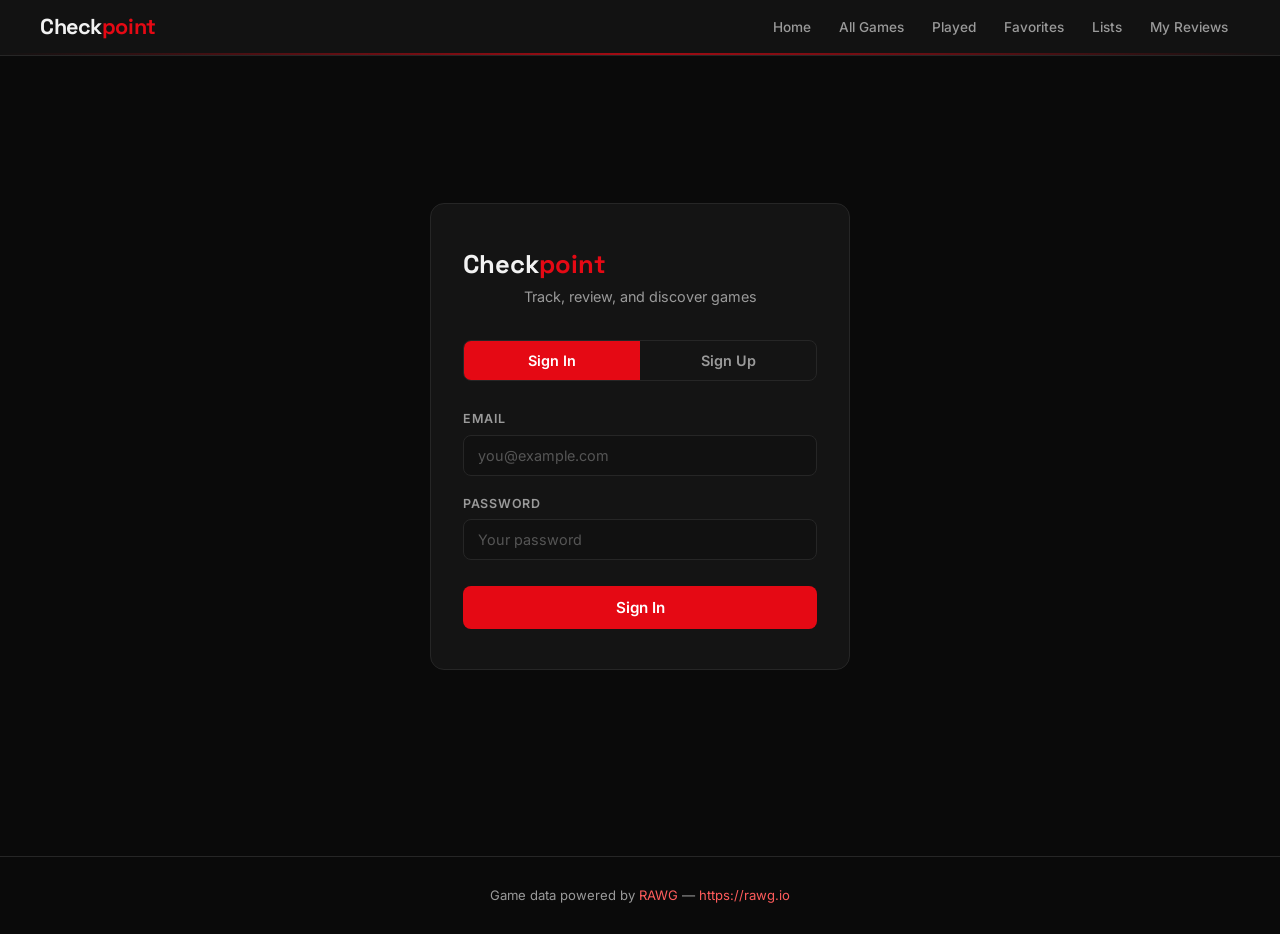
==== auth.html @ 8cfcd069 "Add auth UI and Supabase storage module for user game library" ====
<!DOCTYPE html>
<html lang="en">
<head>
  <meta charset="UTF-8">
  <meta name="viewport" content="width=device-width, initial-scale=1.0">
  <title>Sign In / Sign Up - Checkpoint</title>
  <link rel="preconnect" href="https://fonts.googleapis.com">
  <link rel="preconnect" href="https://fonts.gstatic.com" crossorigin>
  <link href="https://fonts.googleapis.com/css2?family=Inter:wght@400;500;600;700;800&family=Space+Grotesk:wght@500;700&display=swap" rel="stylesheet">
  <link rel="stylesheet" href="css/styles.css">
  <link rel="icon" type="image/svg+xml" href="favicon.svg?v=2">
  <meta name="theme-color" content="#141417">
  <style>
    .auth-page {
      min-height: calc(100vh - 140px);
      display: flex;
      align-items: center;
      justify-content: center;
      padding: 2rem 1rem;
    }

    .auth-card {
      width: 100%;
      max-width: 420px;
      background: var(--bg-card);
      border: 1px solid var(--border);
      border-radius: var(--radius);
      padding: 2.5rem 2rem;
    }

    .auth-card__logo {
      font-family: "Space Grotesk", "Inter", sans-serif;
      font-size: 1.6rem;
      font-weight: 700;
      color: var(--text);
      text-align: center;
      margin-bottom: 0.35rem;
      text-decoration: none;
    }

    .auth-card__logo span { color: var(--accent); }

    .auth-card__subtitle {
      text-align: center;
      color: var(--text-muted);
      font-size: 0.9rem;
      margin-bottom: 2rem;
    }

    .auth-tabs {
      display: flex;
      gap: 0;
      margin-bottom: 1.75rem;
      border: 1px solid var(--border);
      border-radius: var(--radius-sm);
      overflow: hidden;
    }

    .auth-tabs__tab {
      flex: 1;
      padding: 0.7rem 1rem;
      background: transparent;
      border: none;
      color: var(--text-muted);
      font-family: inherit;
      font-size: 0.9rem;
      font-weight: 600;
      cursor: pointer;
      transition: background var(--transition), color var(--transition);
    }

    .auth-tabs__tab:hover {
      background: rgba(255, 255, 255, 0.04);
      color: var(--text);
    }

    .auth-tabs__tab--active {
      background: var(--accent);
      color: #fff;
    }

    .auth-tabs__tab--active:hover {
      background: var(--accent-hover);
      color: #fff;
    }

    .auth-form { display: none; }
    .auth-form.is-active { display: block; }

    .auth-form .form-group {
      margin-bottom: 1.1rem;
    }

    .auth-form .form-group label {
      display: block;
      font-size: 0.78rem;
      font-weight: 600;
      text-transform: uppercase;
      letter-spacing: 0.06em;
      color: var(--text-muted);
      margin-bottom: 0.35rem;
    }

    .auth-form .form-group input {
      width: 100%;
      padding: 0.7rem 0.85rem;
      border: 1px solid var(--border);
      border-radius: var(--radius-sm);
      background: var(--bg-inset);
      color: var(--text);
      font-size: 0.9rem;
      font-family: inherit;
      transition: border-color var(--transition), box-shadow var(--transition);
    }

    .auth-form .form-group input:focus {
      outline: none;
      border-color: var(--accent);
      box-shadow: var(--focus-ring);
    }

    .auth-form .form-group input::placeholder { color: #555; }

    .auth-form .form-error {
      color: var(--accent-soft);
      font-size: 0.78rem;
      margin-top: 0.3rem;
      display: none;
    }

    .auth-form .form-error.visible { display: block; }

    .auth-form__submit {
      width: 100%;
      padding: 0.75rem 1.5rem;
      background: var(--accent);
      color: #fff;
      border: none;
      border-radius: var(--radius-sm);
      font-family: inherit;
      font-size: 0.95rem;
      font-weight: 600;
      cursor: pointer;
      margin-top: 0.5rem;
      transition: background var(--transition), transform var(--transition), box-shadow var(--transition);
    }

    .auth-form__submit:hover {
      background: var(--accent-hover);
      transform: translateY(-1px);
      box-shadow: 0 4px 14px rgba(229, 9, 20, 0.35);
    }

    .auth-form__submit:active { transform: translateY(0); }

    .auth-form__submit:disabled {
      opacity: 0.5;
      cursor: not-allowed;
      transform: none;
      box-shadow: none;
    }

    .auth-message {
      text-align: center;
      padding: 0.75rem 1rem;
      border-radius: var(--radius-sm);
      font-size: 0.85rem;
      margin-top: 1rem;
      display: none;
    }

    .auth-message.visible { display: block; }

    .auth-message--error {
      background: rgba(229, 9, 20, 0.1);
      border: 1px solid rgba(229, 9, 20, 0.3);
      color: var(--accent-soft);
    }

    .auth-message--success {
      background: rgba(34, 197, 94, 0.1);
      border: 1px solid rgba(34, 197, 94, 0.3);
      color: #4ade80;
    }

    .auth-message--info {
      background: rgba(59, 130, 246, 0.1);
      border: 1px solid rgba(59, 130, 246, 0.3);
      color: #60a5fa;
    }

    .auth-logged-in {
      text-align: center;
      padding: 2rem 0;
    }

    .auth-logged-in__email {
      font-size: 1.05rem;
      font-weight: 600;
      color: var(--text);
      margin-bottom: 1.5rem;
      word-break: break-all;
    }

    .auth-logged-in__btn {
      display: inline-flex;
      align-items: center;
      gap: 0.4rem;
      padding: 0.65rem 1.5rem;
      background: transparent;
      border: 1px solid var(--border);
      border-radius: var(--radius-sm);
      color: var(--text-muted);
      font-family: inherit;
      font-size: 0.88rem;
      font-weight: 500;
      cursor: pointer;
      transition: background var(--transition), color var(--transition), border-color var(--transition);
    }

    .auth-logged-in__btn:hover {
      background: rgba(229, 9, 20, 0.1);
      border-color: var(--accent-soft);
      color: var(--accent-soft);
    }
  </style>
</head>
<body>
  <header>
    <div class="container">
      <a href="index.html" class="site-logo">Check<span>point</span></a>
      <div class="search-bar" role="search" style="display:none;"></div>
      <button type="button" id="nav-toggle" class="nav-toggle" aria-label="Menu" aria-expanded="false" aria-controls="main-nav">
        <span class="nav-toggle__bar"></span>
        <span class="nav-toggle__bar"></span>
        <span class="nav-toggle__bar"></span>
      </button>
      <nav id="main-nav" class="main-nav" aria-label="Main navigation">
        <a href="index.html" class="main-nav__link">Home</a>
        <a href="games.html" class="main-nav__link">All Games</a>
        <a href="played.html" class="main-nav__link">Played</a>
        <a href="favorites.html" class="main-nav__link">Favorites</a>
        <a href="lists.html" class="main-nav__link">Lists</a>
        <a href="my-reviews.html" class="main-nav__link">My Reviews</a>
      </nav>
    </div>
  </header>

  <main class="auth-page">
    <div class="auth-card">
      <a href="index.html" class="auth-card__logo">Check<span>point</span></a>
      <p class="auth-card__subtitle">Track, review, and discover games</p>

      <!-- Tabs -->
      <div class="auth-tabs">
        <button class="auth-tabs__tab auth-tabs__tab--active" data-tab="login" type="button">Sign In</button>
        <button class="auth-tabs__tab" data-tab="signup" type="button">Sign Up</button>
      </div>

      <!-- Sign In Form -->
      <form id="login-form" class="auth-form is-active" novalidate>
        <div class="form-group">
          <label for="login-email">Email</label>
          <input type="email" id="login-email" placeholder="you@example.com" autocomplete="email" required>
          <div class="form-error" id="login-email-error"></div>
        </div>
        <div class="form-group">
          <label for="login-password">Password</label>
          <input type="password" id="login-password" placeholder="Your password" autocomplete="current-password" required>
          <div class="form-error" id="login-password-error"></div>
        </div>
        <button type="submit" class="auth-form__submit" id="login-submit">Sign In</button>
        <div class="auth-message" id="login-message"></div>
      </form>

      <!-- Sign Up Form -->
      <form id="signup-form" class="auth-form" novalidate>
        <div class="form-group">
          <label for="signup-email">Email</label>
          <input type="email" id="signup-email" placeholder="you@example.com" autocomplete="email" required>
          <div class="form-error" id="signup-email-error"></div>
        </div>
        <div class="form-group">
          <label for="signup-password">Password</label>
          <input type="password" id="signup-password" placeholder="Min 6 characters" autocomplete="new-password" required>
          <div class="form-error" id="signup-password-error"></div>
        </div>
        <div class="form-group">
          <label for="signup-confirm">Confirm Password</label>
          <input type="password" id="signup-confirm" placeholder="Repeat your password" autocomplete="new-password" required>
          <div class="form-error" id="signup-confirm-error"></div>
        </div>
        <button type="submit" class="auth-form__submit" id="signup-submit">Create Account</button>
        <div class="auth-message" id="signup-message"></div>
      </form>

      <!-- Logged-in state -->
      <div id="logged-in-view" class="auth-logged-in" style="display:none;">
        <p style="color:var(--text-muted);margin-bottom:0.5rem;">You are signed in as</p>
        <p class="auth-logged-in__email" id="logged-in-email"></p>
        <button type="button" class="auth-logged-in__btn" id="sign-out-btn">Sign Out</button>
      </div>
    </div>
  </main>

  <footer>
    <div class="container">
      <p>Game data powered by <a href="https://rawg.io" target="_blank" rel="noopener noreferrer">RAWG</a> &mdash; <a href="https://rawg.io" target="_blank" rel="noopener noreferrer">https://rawg.io</a></p>
    </div>
  </footer>

  <script type="module">
    import { createClient } from "https://esm.sh/@supabase/supabase-js@2";

    const SUPABASE_URL = "https://dcdcuzfvnafvqazbjcor.supabase.co";
    const SUPABASE_ANON_KEY = "sb_publishable_Dc7d2wJF_UK_n6qtz_uUvw_FnYb5s_W";

    const supabase = createClient(SUPABASE_URL, SUPABASE_ANON_KEY);

    // --- DOM refs ---
    const tabs          = document.querySelectorAll(".auth-tabs__tab");
    const loginForm     = document.getElementById("login-form");
    const signupForm    = document.getElementById("signup-form");
    const loggedInView  = document.getElementById("logged-in-view");
    const loggedInEmail = document.getElementById("logged-in-email");
    const signOutBtn    = document.getElementById("sign-out-btn");

    // --- Tab switching ---
    tabs.forEach(tab => {
      tab.addEventListener("click", () => {
        tabs.forEach(t => t.classList.remove("auth-tabs__tab--active"));
        tab.classList.add("auth-tabs__tab--active");

        const target = tab.dataset.tab;
        loginForm.classList.toggle("is-active", target === "login");
        signupForm.classList.toggle("is-active", target === "signup");

        clearMessages();
      });
    });

    // --- Validation helpers ---
    function isValidEmail(email) {
      return /^[^\s@]+@[^\s@]+\.[^\s@]+$/.test(email);
    }

    function showError(inputId, errorId, message) {
      const errorEl = document.getElementById(errorId);
      errorEl.textContent = message;
      errorEl.classList.add("visible");
    }

    function clearError(errorId) {
      const errorEl = document.getElementById(errorId);
      errorEl.classList.remove("visible");
      errorEl.textContent = "";
    }

    function showMessage(elementId, message, type) {
      const el = document.getElementById(elementId);
      el.textContent = message;
      el.className = "auth-message visible auth-message--" + type;
    }

    function clearMessages() {
      document.querySelectorAll(".auth-message").forEach(m => {
        m.classList.remove("visible");
        m.textContent = "";
      });
      document.querySelectorAll(".form-error").forEach(e => {
        e.classList.remove("visible");
        e.textContent = "";
      });
    }

    function setLoading(btnId, loading) {
      const btn = document.getElementById(btnId);
      btn.disabled = loading;
      btn.textContent = loading ? "Please wait..." : btn.dataset.originalText || btn.textContent;
    }

    // Save original button text
    document.getElementById("login-submit").dataset.originalText = "Sign In";
    document.getElementById("signup-submit").dataset.originalText = "Create Account";

    // --- Login ---
    loginForm.addEventListener("submit", async (e) => {
      e.preventDefault();
      clearMessages();

      const email = document.getElementById("login-email").value.trim();
      const password = document.getElementById("login-password").value;

      let hasError = false;

      if (!email || !isValidEmail(email)) {
        showError("login-email", "login-email-error", "Please enter a valid email address.");
        hasError = true;
      } else {
        clearError("login-email-error");
      }

      if (!password) {
        showError("login-password", "login-password-error", "Password is required.");
        hasError = true;
      } else {
        clearError("login-password-error");
      }

      if (hasError) return;

      setLoading("login-submit", true);

      const { data, error } = await supabase.auth.signInWithPassword({ email, password });

      setLoading("login-submit", false);

      if (error) {
        showMessage("login-message", error.message, "error");
        return;
      }

      showMessage("login-message", "Signed in successfully!", "success");
    });

    // --- Signup ---
    signupForm.addEventListener("submit", async (e) => {
      e.preventDefault();
      clearMessages();

      const email    = document.getElementById("signup-email").value.trim();
      const password = document.getElementById("signup-password").value;
      const confirm  = document.getElementById("signup-confirm").value;

      let hasError = false;

      if (!email || !isValidEmail(email)) {
        showError("signup-email", "signup-email-error", "Please enter a valid email address.");
        hasError = true;
      } else {
        clearError("signup-email-error");
      }

      if (!password || password.length < 6) {
        showError("signup-password", "signup-password-error", "Password must be at least 6 characters.");
        hasError = true;
      } else {
        clearError("signup-password-error");
      }

      if (password !== confirm) {
        showError("signup-confirm", "signup-confirm-error", "Passwords do not match.");
        hasError = true;
      } else {
        clearError("signup-confirm-error");
      }

      if (hasError) return;

      setLoading("signup-submit", true);

      const { data, error } = await supabase.auth.signUp({ email, password });

      setLoading("signup-submit", false);

      if (error) {
        showMessage("signup-message", error.message, "error");
        return;
      }

      if (data.user && data.user.identities && data.user.identities.length === 0) {
        showMessage("signup-message", "An account with this email already exists.", "error");
        return;
      }

      showMessage("signup-message", "Account created! Check your email to confirm.", "success");
    });

    // --- Sign out ---
    signOutBtn.addEventListener("click", async () => {
      await supabase.auth.signOut();
    });

    // --- Auth state listener ---
    supabase.auth.onAuthStateChange((event, session) => {
      console.log("Auth event:", event);

      if (session) {
        console.log("User:", session.user.email);
        loginForm.style.display = "none";
        signupForm.style.display = "none";
        document.querySelector(".auth-tabs").style.display = "none";
        loggedInView.style.display = "block";
        loggedInEmail.textContent = session.user.email;
      } else {
        console.log("No active session");
        loginForm.style.display = "";
        signupForm.style.display = "";
        document.querySelector(".auth-tabs").style.display = "";
        loggedInView.style.display = "none";

        // Restore correct active tab
        const activeTab = document.querySelector(".auth-tabs__tab--active");
        if (activeTab) {
          const target = activeTab.dataset.tab;
          loginForm.classList.toggle("is-active", target === "login");
          signupForm.classList.toggle("is-active", target === "signup");
        }
      }
    });

    // --- Check initial session ---
    const { data: { session } } = await supabase.auth.getSession();
    if (session) {
      loginForm.style.display = "none";
      signupForm.style.display = "none";
      document.querySelector(".auth-tabs").style.display = "none";
      loggedInView.style.display = "block";
      loggedInEmail.textContent = session.user.email;
    }

    // --- Mobile nav toggle ---
    const navToggle = document.getElementById("nav-toggle");
    const mainNav   = document.getElementById("main-nav");
    navToggle.addEventListener("click", () => {
      const expanded = navToggle.getAttribute("aria-expanded") === "true";
      navToggle.setAttribute("aria-expanded", String(!expanded));
      mainNav.classList.toggle("is-open");
    });
  </script>
</body>
</html>
---- css/styles.css ----
/* ===== Reset & Base ===== */
*, *::before, *::after { box-sizing: border-box; margin: 0; padding: 0; }

:root {
  --bg:            #0a0a0a;
  --bg-card:       #141414;
  --bg-surface:    #1b1b1b;
  --bg-inset:      #111111;
  --text:          #f2f2f2;
  --text-muted:    #9a9a9a;
  --accent:        #e50914;
  --accent-hover:  #ff2a36;
  --accent-soft:   #ff5c5c;
  --star-fill:     #ffb703;
  --star-empty:    #2a2a2a;
  --border:        #262626;
  --radius:        14px;
  --radius-sm:     8px;
  --max-width:     1280px;
  --focus-ring:    0 0 0 3px rgba(229, 9, 20, 0.55);
  --transition:    0.18s ease;
}

html { font-size: 16px; scroll-behavior: smooth; overflow-x: hidden; }

body {
  font-family: "Inter", -apple-system, BlinkMacSystemFont, "Segoe UI", Roboto, Helvetica, Arial, sans-serif;
  background: var(--bg);
  color: var(--text);
  line-height: 1.6;
  min-height: 100vh;
  -webkit-font-smoothing: antialiased;
  -moz-osx-font-smoothing: grayscale;
  overflow-x: hidden;
}

a { color: var(--accent-soft); text-decoration: none; transition: color var(--transition); }
a:hover { color: var(--accent-hover); }

img { max-width: 100%; display: block; }

/* ===== Focus ===== */
:focus-visible {
  outline: none;
  box-shadow: var(--focus-ring);
  border-radius: 4px;
}

/* ===== Layout ===== */
.container {
  max-width: var(--max-width);
  margin: 0 auto;
  padding: 0 clamp(16px, 4vw, 40px);
}

/* ===== Header ===== */
header {
  background: rgba(21, 21, 21, 0.82);
  backdrop-filter: blur(16px) saturate(1.4);
  -webkit-backdrop-filter: blur(16px) saturate(1.4);
  border-bottom: 1px solid var(--border);
  padding: 0.65rem 0;
  position: sticky;
  top: 0;
  z-index: 100;
}

header::after {
  content: "";
  position: absolute;
  bottom: 0;
  left: 0;
  right: 0;
  height: 2px;
  background: linear-gradient(90deg, transparent, var(--accent), transparent);
  opacity: 0.7;
}

header .container {
  display: flex;
  align-items: center;
  justify-content: space-between;
  gap: 1rem;
  flex-wrap: wrap;
}

.site-logo {
  font-family: "Space Grotesk", "Inter", sans-serif;
  font-size: 1.35rem;
  font-weight: 700;
  color: var(--text);
  text-decoration: none;
  letter-spacing: -0.02em;
  transition: text-shadow var(--transition);
}
.site-logo:hover {
  text-shadow: 0 0 20px rgba(229, 9, 20, 0.4), 0 0 40px rgba(229, 9, 20, 0.15);
}
.site-logo span { color: var(--accent); }

/* ===== Search Bar ===== */
.search-bar {
  display: flex;
  flex: 1;
  max-width: 420px;
  min-width: 200px;
}

.search-bar input {
  flex: 1;
  min-width: 0;
  padding: 0.55rem 0.9rem;
  border: 1px solid var(--border);
  border-right: none;
  border-radius: var(--radius) 0 0 var(--radius);
  background: var(--bg);
  color: var(--text);
  font-family: inherit;
  font-size: 0.875rem;
  transition: border-color var(--transition), box-shadow var(--transition);
}
.search-bar input::placeholder { color: var(--text-muted); }
.search-bar input:focus {
  outline: none;
  border-color: var(--accent);
  box-shadow: var(--focus-ring);
}

.search-bar button {
  padding: 0.55rem 1rem;
  background: var(--accent);
  color: #fff;
  border: none;
  border-radius: 0 var(--radius) var(--radius) 0;
  cursor: pointer;
  font-family: inherit;
  font-size: 0.875rem;
  font-weight: 600;
  flex-shrink: 0;
  transition: background var(--transition), transform var(--transition), box-shadow var(--transition);
}
.search-bar button:hover {
  background: var(--accent-hover);
  transform: translateY(-1px);
  box-shadow: 0 4px 14px rgba(229, 9, 20, 0.35);
}
.search-bar button:active { transform: translateY(0); }

.search-btn__icon { display: none; vertical-align: middle; }

/* ===== Navigation ===== */
.nav-toggle {
  display: none;
  flex-direction: column;
  justify-content: center;
  gap: 5px;
  width: 40px;
  height: 40px;
  padding: 8px;
  background: none;
  border: 1px solid var(--border);
  border-radius: var(--radius-sm);
  cursor: pointer;
  flex-shrink: 0;
}
.nav-toggle:hover { border-color: #3a3a3a; }

.nav-toggle__bar {
  display: block;
  width: 100%;
  height: 2px;
  background: var(--text);
  border-radius: 1px;
  transition: transform var(--transition), opacity var(--transition);
  transform-origin: center;
}

.nav-toggle[aria-expanded="true"] .nav-toggle__bar:nth-child(1) {
  transform: translateY(7px) rotate(45deg);
}
.nav-toggle[aria-expanded="true"] .nav-toggle__bar:nth-child(2) {
  opacity: 0;
}
.nav-toggle[aria-expanded="true"] .nav-toggle__bar:nth-child(3) {
  transform: translateY(-7px) rotate(-45deg);
}

.main-nav {
  display: flex;
  gap: 0.25rem;
  align-items: center;
}

.main-nav__link {
  padding: 0.4rem 0.75rem;
  border-radius: var(--radius-sm);
  font-size: 0.85rem;
  font-weight: 500;
  color: var(--text-muted);
  text-decoration: none;
  transition: color var(--transition), background var(--transition);
}
.main-nav__link:hover {
  color: var(--text);
  background: rgba(255, 255, 255, 0.05);
}
.main-nav__link[aria-current="page"] {
  color: var(--accent);
  font-weight: 600;
}

/* ===== Filters ===== */
.filters {
  display: flex;
  gap: 0.6rem;
  flex-wrap: wrap;
  padding: 1rem 0 0.25rem;
}

.filters select {
  padding: 0.6rem 0.85rem;
  border: 1px solid var(--border);
  border-radius: var(--radius-sm);
  background: var(--bg-card);
  color: var(--text);
  font-family: inherit;
  font-size: 0.82rem;
  cursor: pointer;
  min-width: 145px;
  flex: 1 1 0;
  min-height: 44px;
  transition: border-color var(--transition), box-shadow var(--transition), background var(--transition);
  appearance: none;
  background-image: url("data:image/svg+xml,%3Csvg xmlns='http://www.w3.org/2000/svg' width='12' height='12' viewBox='0 0 12 12'%3E%3Cpath fill='%239a9a9a' d='M2 4l4 4 4-4'/%3E%3C/svg%3E");
  background-repeat: no-repeat;
  background-position: right 0.6rem center;
  padding-right: 1.8rem;
}
.filters select:hover { border-color: #3a3a3a; }
.filters select:focus-visible { border-color: var(--accent); box-shadow: var(--focus-ring); }

.filters__reset {
  display: none;
  align-items: center;
  justify-content: center;
  gap: 0.35rem;
  padding: 0.6rem 1rem;
  border: 1px solid rgba(229, 9, 20, 0.35);
  border-radius: var(--radius-sm);
  background: transparent;
  color: var(--accent-soft);
  font-family: inherit;
  font-size: 0.82rem;
  font-weight: 500;
  cursor: pointer;
  min-height: 44px;
  transition: background var(--transition), color var(--transition), border-color var(--transition);
}
.filters__reset:hover {
  background: rgba(229, 9, 20, 0.12);
  border-color: var(--accent-soft);
  color: var(--accent);
}
.filters__reset:focus-visible {
  box-shadow: var(--focus-ring);
}
.filters__reset.is-active {
  display: inline-flex;
}

/* ===== Game Grid ===== */
.game-grid {
  display: grid;
  grid-template-columns: repeat(auto-fill, minmax(clamp(150px, 42vw, 200px), 1fr));
  gap: clamp(12px, 2.5vw, 18px);
  padding: 1.25rem 0 2rem;
}

/* ===== Game Card ===== */
.game-card {
  position: relative;
  background: var(--bg-card);
  border-radius: var(--radius);
  overflow: hidden;
  border: 1px solid var(--border);
  transition: transform 0.22s ease, box-shadow 0.22s ease, border-color 0.22s ease;
  display: flex;
  flex-direction: column;
  animation: cardIn 0.35s ease both;
}

@media (hover: hover) and (pointer: fine) {
  .game-card:hover {
    transform: translateY(-6px);
    box-shadow: 0 10px 30px rgba(229, 9, 20, 0.18), 0 2px 8px rgba(0, 0, 0, 0.4);
    border-color: rgba(229, 9, 20, 0.3);
  }
}

.game-card:active {
  transform: scale(0.97);
}

.game-card:focus-within {
  box-shadow: var(--focus-ring);
}

.game-card a:focus-visible {
  outline: none;
  box-shadow: var(--focus-ring);
  border-radius: var(--radius);
}

@keyframes cardIn {
  from { opacity: 0; transform: translateY(12px); }
  to   { opacity: 1; transform: translateY(0); }
}

.game-card a {
  text-decoration: none;
  color: inherit;
  display: flex;
  flex-direction: column;
  height: 100%;
}

.game-card__image {
  width: 100%;
  aspect-ratio: 16/9;
  object-fit: cover;
  background: var(--bg-surface);
  transition: transform 0.3s ease;
}

.game-card:hover .game-card__image {
  transform: scale(1.05);
}

.game-card__body {
  padding: 1rem;
  display: flex;
  flex-direction: column;
  flex: 1;
}

.game-card__title {
  font-family: "Space Grotesk", "Inter", sans-serif;
  font-size: 1rem;
  font-weight: 700;
  margin-bottom: 0.35rem;
  line-height: 1.35;
  display: -webkit-box;
  -webkit-line-clamp: 2;
  -webkit-box-orient: vertical;
  overflow: hidden;
}

.game-card__genres {
  font-size: 0.75rem;
  color: var(--text-muted);
  margin-bottom: 0.6rem;
  line-height: 1.35;
  letter-spacing: 0.02em;
}

.game-card__scores {
  display: flex;
  justify-content: space-between;
  align-items: center;
  margin-top: auto;
  font-size: 0.78rem;
}

.game-card__rawg-score {
  color: var(--text-muted);
  font-weight: 500;
}

.game-card__user-score {
  color: var(--star-fill);
  font-weight: 600;
}

/* ===== Stars ===== */
.stars {
  display: inline-flex;
  gap: 2px;
  align-items: center;
}

.star {
  font-size: 1rem;
  color: var(--star-empty);
  cursor: pointer;
  transition: color var(--transition), transform var(--transition);
  background: none;
  border: none;
  padding: 2px;
  line-height: 1;
}
.star.filled { color: var(--star-fill); }
.star:hover, .star.hovered { color: var(--star-fill); transform: scale(1.15); }
.star:focus-visible { box-shadow: var(--focus-ring); outline: none; border-radius: 2px; }

.stars--static .star { cursor: default; }
.stars--static .star:hover { transform: none; }

/* ===== Skeleton ===== */
.skeleton {
  background: linear-gradient(90deg, var(--bg-card) 25%, rgba(255,255,255,0.04) 50%, var(--bg-card) 75%);
  background-size: 200% 100%;
  animation: shimmer 1.6s ease-in-out infinite;
  border-radius: var(--radius);
}

.skeleton-card {
  border: 1px solid var(--border);
  border-radius: var(--radius);
  overflow: hidden;
}

.skeleton-card__image {
  width: 100%;
  aspect-ratio: 16/9;
}

.skeleton-card__body {
  padding: 1rem;
  display: flex;
  flex-direction: column;
  gap: 0.6rem;
}

.skeleton-card__line {
  height: 14px;
  border-radius: 6px;
}
.skeleton-card__line--short { width: 60%; }
.skeleton-card__line--xs    { width: 40%; height: 10px; }

@keyframes shimmer {
  0%   { background-position: -200% 0; }
  100% { background-position: 200% 0; }
}

/* ===== Image Fade-In ===== */
.curated-card__cover img,
.game-card__image,
.featured-hero__img {
  opacity: 0;
  transition: opacity 0.25s ease;
}

.curated-card__cover img.img-loaded,
.game-card__image.img-loaded,
.featured-hero__img.img-loaded {
  opacity: 1;
}

/* Fallback background on error */
.curated-card__cover img.img-error,
.game-card__image.img-error {
  opacity: 1;
  background: var(--bg-surface);
}

/* ===== Shelf Skeleton Cards ===== */
.skeleton-shelf-card {
  flex: 0 0 clamp(150px, 42vw, 210px);
  scroll-snap-align: start;
  border-radius: 12px;
  overflow: hidden;
  border: 1px solid var(--border);
}

.skeleton-shelf-card__image {
  width: 100%;
  aspect-ratio: 16 / 10;
  background: linear-gradient(90deg, var(--bg-card) 25%, rgba(255,255,255,0.04) 50%, var(--bg-card) 75%);
  background-size: 200% 100%;
  animation: shimmer 1.6s ease-in-out infinite;
}

.skeleton-shelf-card__body {
  padding: 8px 10px;
  display: flex;
  flex-direction: column;
  gap: 6px;
}

.skeleton-shelf-card__line {
  height: 12px;
  border-radius: 6px;
  background: linear-gradient(90deg, var(--bg-card) 25%, rgba(255,255,255,0.04) 50%, var(--bg-card) 75%);
  background-size: 200% 100%;
  animation: shimmer 1.6s ease-in-out infinite;
}
.skeleton-shelf-card__line--short { width: 60%; }

/* ===== Loading / Error / Empty ===== */
.status-message {
  text-align: center;
  padding: 3rem 1rem;
  color: var(--text-muted);
  font-size: 1.05rem;
}

.status-message.error {
  color: var(--accent-soft);
  background: rgba(229, 9, 20, 0.08);
  border: 1px solid rgba(229, 9, 20, 0.25);
  border-radius: var(--radius);
  margin: 1rem;
}

.empty-state {
  text-align: center;
  padding: 4rem 1.5rem;
  color: var(--text-muted);
  font-size: 1.05rem;
}

.empty-state__title {
  font-family: "Space Grotesk", "Inter", sans-serif;
  font-size: 1.25rem;
  font-weight: 600;
  color: var(--text);
  margin-bottom: 0.5rem;
}

.empty-state__reset {
  display: inline-flex;
  align-items: center;
  gap: 0.4rem;
  padding: 0.65rem 1.5rem;
  background: var(--accent);
  color: #fff;
  border: none;
  border-radius: var(--radius-sm);
  font-family: inherit;
  font-size: 0.9rem;
  font-weight: 600;
  cursor: pointer;
  min-height: 44px;
  margin-top: 1rem;
  transition: background var(--transition), transform var(--transition), box-shadow var(--transition);
}
.empty-state__reset:hover {
  background: var(--accent-hover);
  transform: translateY(-1px);
  box-shadow: 0 4px 14px rgba(229, 9, 20, 0.4);
}
.empty-state__reset:active {
  transform: translateY(0);
  box-shadow: none;
}
.empty-state__reset:focus-visible {
  box-shadow: var(--focus-ring);
}

.spinner {
  width: 36px;
  height: 36px;
  border: 3px solid var(--border);
  border-top-color: var(--accent);
  border-radius: 50%;
  animation: spin 0.75s linear infinite;
  margin: 0 auto 1rem;
}

@keyframes spin { to { transform: rotate(360deg); } }

/* ===== Pagination ===== */
.pagination {
  display: flex;
  justify-content: center;
  align-items: center;
  gap: 0.5rem;
  padding: 1rem 0 2.5rem;
  flex-wrap: wrap;
}

.pagination button {
  padding: 0.65rem 1.5rem;
  border: 1px solid var(--border);
  border-radius: var(--radius-sm);
  background: var(--bg-card);
  color: var(--text);
  cursor: pointer;
  font-family: inherit;
  font-size: 0.88rem;
  font-weight: 500;
  min-height: 44px;
  transition: background var(--transition), transform var(--transition), box-shadow var(--transition), border-color var(--transition);
}
.pagination button:hover:not(:disabled) {
  background: var(--bg-surface);
  transform: translateY(-1px);
  border-color: #3a3a3a;
}
.pagination button:active:not(:disabled) {
  transform: translateY(0);
}
.pagination button:focus-visible {
  box-shadow: var(--focus-ring);
}
.pagination button:disabled { opacity: 0.35; cursor: not-allowed; }
.pagination button.active {
  background: var(--accent);
  color: #fff;
  border-color: var(--accent);
}
.pagination button.active:hover { background: var(--accent-hover); box-shadow: 0 4px 14px rgba(229,9,20,0.3); }

/* ===== Footer ===== */
footer {
  border-top: 1px solid var(--border);
  padding: 1.75rem 0;
  text-align: center;
  color: var(--text-muted);
  font-size: 0.82rem;
  margin-top: 2.5rem;
}
footer a { color: var(--accent-soft); }
footer a:hover { color: var(--accent-hover); }

/* ===== Game Detail Page ===== */
.game-hero {
  position: relative;
  width: 100%;
  aspect-ratio: 21/9;
  overflow: hidden;
  border-radius: 0 0 var(--radius) var(--radius);
}

.game-hero img {
  width: 100%;
  height: 100%;
  object-fit: cover;
}

.game-hero__overlay {
  position: absolute;
  bottom: 0;
  left: 0;
  right: 0;
  padding: 2.5rem 1.5rem 1.5rem;
  background: linear-gradient(transparent, rgba(0, 0, 0, 0.85));
}

.game-detail {
  padding: 1.75rem 0 2.5rem;
}

.game-detail__title {
  font-family: "Space Grotesk", "Inter", sans-serif;
  font-size: 2rem;
  font-weight: 800;
  margin-bottom: 0.6rem;
  letter-spacing: -0.025em;
  line-height: 1.2;
}

.game-detail__meta {
  display: flex;
  flex-wrap: wrap;
  gap: 1rem;
  margin-bottom: 1.25rem;
  font-size: 0.85rem;
  color: var(--text-muted);
}

.game-detail__meta span {
  background: var(--bg-card);
  padding: 0.3rem 0.7rem;
  border-radius: var(--radius-sm);
  border: 1px solid var(--border);
}

.game-detail__scores {
  display: flex;
  gap: 1rem;
  flex-wrap: wrap;
  margin-bottom: 2rem;
}

.score-box {
  background: var(--bg-card);
  border: 1px solid var(--border);
  border-radius: var(--radius);
  padding: 1rem 1.5rem;
  text-align: center;
  min-width: 130px;
  flex: 1;
  transition: border-color var(--transition), box-shadow var(--transition);
}
.score-box:hover {
  border-color: #3a3a3a;
  box-shadow: 0 4px 16px rgba(0, 0, 0, 0.3);
}

.score-box__label {
  font-size: 0.65rem;
  text-transform: uppercase;
  letter-spacing: 0.1em;
  font-weight: 600;
  color: var(--text-muted);
  margin-bottom: 0.35rem;
}

.score-box__value {
  font-family: "Space Grotesk", "Inter", sans-serif;
  font-size: 1.75rem;
  font-weight: 700;
  letter-spacing: -0.02em;
}

.score-box__value.rawg { color: var(--accent-soft); }
.score-box__value.user { color: var(--star-fill); }
.score-box__count {
  font-size: 0.7rem;
  color: var(--text-muted);
  margin-top: 0.15rem;
}

.game-description {
  margin-bottom: 2.5rem;
  line-height: 1.75;
  color: var(--text);
}
.game-description h2 {
  font-family: "Space Grotesk", "Inter", sans-serif;
  font-size: 0.9rem;
  margin-bottom: 0.75rem;
  color: var(--text-muted);
  text-transform: uppercase;
  letter-spacing: 0.1em;
  font-weight: 600;
}

/* ===== Screenshots ===== */
.screenshots {
  margin-bottom: 2.5rem;
}
.screenshots h2 {
  font-family: "Space Grotesk", "Inter", sans-serif;
  font-size: 0.9rem;
  margin-bottom: 0.85rem;
  color: var(--text-muted);
  text-transform: uppercase;
  letter-spacing: 0.1em;
  font-weight: 600;
}

.screenshots__grid {
  display: grid;
  grid-template-columns: repeat(auto-fill, minmax(280px, 1fr));
  gap: 0.85rem;
}

.screenshots__grid img {
  width: 100%;
  border-radius: var(--radius);
  border: 1px solid var(--border);
  cursor: pointer;
  transition: transform 0.22s ease, box-shadow 0.22s ease, border-color 0.22s ease;
}
.screenshots__grid img:hover {
  transform: scale(1.03);
  box-shadow: 0 8px 24px rgba(0, 0, 0, 0.5);
  border-color: #3a3a3a;
}

/* ===== Lightbox ===== */
.lightbox {
  position: fixed;
  inset: 0;
  background: rgba(0, 0, 0, 0.94);
  z-index: 200;
  display: flex;
  align-items: center;
  justify-content: center;
  padding: 1.5rem;
  animation: fadeIn 0.2s ease;
}

@keyframes fadeIn {
  from { opacity: 0; }
  to   { opacity: 1; }
}

.lightbox img {
  max-width: 95vw;
  max-height: 90vh;
  border-radius: var(--radius);
  box-shadow: 0 16px 48px rgba(0, 0, 0, 0.6);
}
.lightbox__close {
  position: absolute;
  top: 1.25rem;
  right: 1.25rem;
  background: var(--bg-card);
  border: 1px solid var(--border);
  color: var(--text);
  width: 42px;
  height: 42px;
  border-radius: 50%;
  font-size: 1.3rem;
  cursor: pointer;
  display: flex;
  align-items: center;
  justify-content: center;
  transition: background var(--transition), color var(--transition), transform var(--transition);
}
.lightbox__close:hover { background: var(--accent); color: #fff; transform: scale(1.08); }
.lightbox__nav {
  position: absolute;
  top: 50%;
  transform: translateY(-50%);
  background: var(--bg-card);
  border: 1px solid var(--border);
  color: var(--text);
  width: 46px;
  height: 46px;
  border-radius: 50%;
  font-size: 1.5rem;
  cursor: pointer;
  display: flex;
  align-items: center;
  justify-content: center;
  transition: background var(--transition), color var(--transition), transform var(--transition);
}
.lightbox__nav:hover { background: var(--accent); color: #fff; transform: translateY(-50%) scale(1.08); }
.lightbox__prev { left: 1.25rem; }
.lightbox__next { right: 1.25rem; }

/* ===== Reviews Section ===== */
.reviews-section {
  margin-top: 2.5rem;
}

.reviews-section h2 {
  font-family: "Space Grotesk", "Inter", sans-serif;
  font-size: 1.2rem;
  margin-bottom: 1.25rem;
  border-bottom: 1px solid var(--border);
  padding-bottom: 0.6rem;
  letter-spacing: -0.01em;
}

/* ===== Review Form ===== */
.review-form {
  background: var(--bg-card);
  border: 1px solid var(--border);
  border-radius: var(--radius);
  padding: 1.5rem;
  margin-bottom: 1.75rem;
}

.review-form h3 {
  font-family: "Space Grotesk", "Inter", sans-serif;
  font-size: 1.05rem;
  margin-bottom: 1.25rem;
  font-weight: 700;
}

.form-group {
  margin-bottom: 1rem;
}

.form-group label {
  display: block;
  font-size: 0.78rem;
  font-weight: 600;
  text-transform: uppercase;
  letter-spacing: 0.06em;
  color: var(--text-muted);
  margin-bottom: 0.35rem;
}

.form-group input,
.form-group textarea {
  width: 100%;
  padding: 0.6rem 0.85rem;
  border: 1px solid var(--border);
  border-radius: var(--radius-sm);
  background: var(--bg-inset);
  color: var(--text);
  font-size: 0.9rem;
  font-family: inherit;
  transition: border-color var(--transition), box-shadow var(--transition);
}

.form-group textarea {
  min-height: 110px;
  resize: vertical;
  line-height: 1.6;
}

.form-group input:focus,
.form-group textarea:focus {
  outline: none;
  border-color: var(--accent);
  box-shadow: var(--focus-ring);
}

.form-group input::placeholder,
.form-group textarea::placeholder {
  color: #555;
}

.form-error {
  color: var(--accent-soft);
  font-size: 0.78rem;
  margin-top: 0.3rem;
  display: none;
}
.form-error.visible { display: block; }

.review-form .submit-btn {
  padding: 0.65rem 1.75rem;
  background: var(--accent);
  color: #fff;
  border: none;
  border-radius: var(--radius-sm);
  font-family: inherit;
  font-size: 0.9rem;
  font-weight: 600;
  cursor: pointer;
  margin-top: 0.5rem;
  transition: background var(--transition), transform var(--transition), box-shadow var(--transition);
}
.review-form .submit-btn:hover {
  background: var(--accent-hover);
  transform: translateY(-1px);
  box-shadow: 0 4px 14px rgba(229, 9, 20, 0.35);
}
.review-form .submit-btn:active { transform: translateY(0); }

/* ===== Review Card ===== */
.review-card {
  background: var(--bg-card);
  border: 1px solid var(--border);
  border-radius: var(--radius);
  padding: 1.15rem;
  margin-bottom: 0.85rem;
  transition: border-color var(--transition);
}
.review-card:hover { border-color: #3a3a3a; }

.review-card__header {
  display: flex;
  justify-content: space-between;
  align-items: flex-start;
  margin-bottom: 0.5rem;
  flex-wrap: wrap;
  gap: 0.5rem;
}

.review-card__author {
  font-weight: 600;
  font-size: 0.9rem;
}

.review-card__date {
  font-size: 0.72rem;
  color: var(--text-muted);
  font-weight: 500;
}

.review-card__title {
  font-size: 0.92rem;
  font-weight: 600;
  margin-bottom: 0.4rem;
}

.review-card__body {
  font-size: 0.88rem;
  color: var(--text);
  line-height: 1.6;
}

/* ===== Game Detail Actions ===== */
.game-detail__actions {
  display: flex;
  gap: 0.75rem;
  margin-bottom: 2rem;
  flex-wrap: wrap;
}

.played-btn {
  display: inline-flex;
  align-items: center;
  gap: 0.4rem;
  padding: 0.6rem 1.25rem;
  border: 1px solid var(--border);
  border-radius: var(--radius-sm);
  background: var(--bg-card);
  color: var(--text);
  font-family: inherit;
  font-size: 0.88rem;
  font-weight: 500;
  cursor: pointer;
  transition: background var(--transition), border-color var(--transition), color var(--transition), box-shadow var(--transition);
}
.played-btn:hover {
  background: var(--bg-surface);
  border-color: #3a3a3a;
}
.played-btn:focus-visible {
  box-shadow: var(--focus-ring);
}
.played-btn--active {
  background: var(--accent);
  border-color: var(--accent);
  color: #fff;
}
.played-btn--active:hover {
  background: var(--accent-hover);
  border-color: var(--accent-hover);
}

/* ===== Played Page ===== */
.played-header {
  display: flex;
  align-items: center;
  justify-content: space-between;
  gap: 1rem;
  flex-wrap: wrap;
  padding: 1.25rem 0 0.25rem;
}

.played-header__title {
  font-family: "Space Grotesk", "Inter", sans-serif;
  font-size: 1.6rem;
  font-weight: 700;
  letter-spacing: -0.02em;
}

.played-header__sort select {
  padding: 0.5rem 0.75rem;
  border: 1px solid var(--border);
  border-radius: var(--radius-sm);
  background: var(--bg-card);
  color: var(--text);
  font-family: inherit;
  font-size: 0.8rem;
  cursor: pointer;
  transition: border-color var(--transition), box-shadow var(--transition);
  appearance: none;
  background-image: url("data:image/svg+xml,%3Csvg xmlns='http://www.w3.org/2000/svg' width='12' height='12' viewBox='0 0 12 12'%3E%3Cpath fill='%239a9a9a' d='M2 4l4 4 4-4'/%3E%3C/svg%3E");
  background-repeat: no-repeat;
  background-position: right 0.6rem center;
  padding-right: 1.8rem;
}
.played-header__sort select:hover { border-color: #3a3a3a; }
.played-header__sort select:focus-visible { border-color: var(--accent); box-shadow: var(--focus-ring); }

/* ===== Remove Button (on played cards) ===== */
.remove-btn {
  position: absolute;
  bottom: 0.6rem;
  right: 0.6rem;
  padding: 0.35rem 0.7rem;
  border: 1px solid var(--border);
  border-radius: var(--radius-sm);
  background: var(--bg-surface);
  color: var(--text-muted);
  font-family: inherit;
  font-size: 0.72rem;
  font-weight: 500;
  cursor: pointer;
  transition: background var(--transition), color var(--transition), border-color var(--transition);
  z-index: 1;
}
.remove-btn:hover {
  background: var(--accent);
  border-color: var(--accent);
  color: #fff;
}

/* ===== Favorite Star (on game cards) ===== */
.fav-star {
  position: absolute;
  top: 0.5rem;
  right: 0.5rem;
  width: 44px;
  height: 44px;
  display: flex;
  align-items: center;
  justify-content: center;
  background: rgba(0, 0, 0, 0.55);
  backdrop-filter: blur(6px);
  border: 1px solid rgba(255, 255, 255, 0.08);
  border-radius: 50%;
  cursor: pointer;
  z-index: 2;
  padding: 0;
  line-height: 1;
  transition: transform var(--transition), background var(--transition), box-shadow var(--transition);
}

.fav-star svg {
  width: 24px;
  height: 24px;
  fill: transparent;
  stroke: var(--star-fill);
  stroke-width: 2;
  filter: drop-shadow(0 1px 2px rgba(0, 0, 0, 0.6));
  transition: fill 0.15s ease, filter 0.15s ease;
}

.fav-star:hover {
  background: rgba(0, 0, 0, 0.75);
  transform: scale(1.1);
}

.fav-star:hover svg,
.fav-star:focus-visible svg {
  fill: var(--star-fill);
}

.fav-star:focus-visible {
  box-shadow: var(--focus-ring);
  outline: none;
}

.fav-star[aria-pressed="true"] svg {
  fill: var(--star-fill);
  stroke: var(--star-fill);
  filter: drop-shadow(0 0 6px rgba(255, 183, 3, 0.5));
}

/* ===== Lists Create Button ===== */
.lists-create {
  display: flex;
  gap: 0.6rem;
  padding: 1.25rem 0 0.5rem;
}

.lists-create__input {
  flex: 1;
  padding: 0.6rem 0.85rem;
  border: 1px solid var(--border);
  border-radius: var(--radius-sm);
  background: var(--bg-card);
  color: var(--text);
  font-family: inherit;
  font-size: 0.9rem;
  transition: border-color var(--transition), box-shadow var(--transition);
}

.lists-create__input:focus {
  outline: none;
  border-color: var(--accent);
  box-shadow: var(--focus-ring);
}

.lists-create__input::placeholder { color: #555; }

.lists-create__btn {
  padding: 0.6rem 1.4rem;
  background: var(--accent);
  color: #fff;
  border: none;
  border-radius: var(--radius-sm);
  font-family: inherit;
  font-size: 0.9rem;
  font-weight: 600;
  cursor: pointer;
  white-space: nowrap;
  transition: background var(--transition), transform var(--transition), box-shadow var(--transition);
}

.lists-create__btn:hover {
  background: var(--accent-hover);
  transform: translateY(-1px);
  box-shadow: 0 4px 14px rgba(229, 9, 20, 0.35);
}

.lists-create__btn:active { transform: translateY(0); }

/* ===== List Dropdown (Game Detail) ===== */
.list-dropdown {
  position: relative;
}

.list-toggle {
  white-space: nowrap;
}

.list-menu {
  position: absolute;
  top: 100%;
  left: 0;
  min-width: 240px;
  background: var(--bg-surface);
  border: 1px solid var(--border);
  border-radius: var(--radius-sm);
  box-shadow: 0 8px 24px rgba(0, 0, 0, 0.5);
  z-index: 50;
  padding: 0.4rem 0;
  margin-top: 0.35rem;
}

.list-menu__item {
  display: flex;
  align-items: center;
  gap: 0.6rem;
  padding: 0.55rem 0.85rem;
  font-size: 0.85rem;
  color: var(--text);
  cursor: pointer;
  transition: background var(--transition);
}

.list-menu__item:hover {
  background: rgba(255, 255, 255, 0.05);
}

.list-menu__item input[type="checkbox"] {
  accent-color: var(--accent);
  width: 16px;
  height: 16px;
  cursor: pointer;
  flex-shrink: 0;
}

.list-menu__create {
  display: flex;
  gap: 0.4rem;
  padding: 0.5rem 0.6rem;
  border-top: 1px solid var(--border);
  margin-top: 0.25rem;
}

.list-menu__create input {
  flex: 1;
  padding: 0.4rem 0.6rem;
  border: 1px solid var(--border);
  border-radius: var(--radius-sm);
  background: var(--bg-inset);
  color: var(--text);
  font-family: inherit;
  font-size: 0.82rem;
}

.list-menu__create input:focus {
  outline: none;
  border-color: var(--accent);
  box-shadow: var(--focus-ring);
}

.list-menu__create input::placeholder { color: #555; }

.list-menu__create-btn {
  padding: 0.4rem 0.75rem;
  background: var(--accent);
  color: #fff;
  border: none;
  border-radius: var(--radius-sm);
  font-size: 0.9rem;
  font-weight: 700;
  cursor: pointer;
  transition: background var(--transition);
}

.list-menu__create-btn:hover { background: var(--accent-hover); }

/* ===== List Card (Lists Page) ===== */
.list-card {
  background: var(--bg-card);
  border: 1px solid var(--border);
  border-radius: var(--radius);
  margin-bottom: 0.85rem;
  transition: border-color var(--transition);
}

.list-card:hover { border-color: #3a3a3a; }

.list-card__header {
  display: flex;
  align-items: center;
  justify-content: space-between;
  gap: 0.75rem;
  padding: 1rem 1.25rem;
}

.list-card__title {
  font-family: "Space Grotesk", "Inter", sans-serif;
  font-size: 1rem;
  font-weight: 700;
  color: var(--text);
  background: none;
  border: none;
  cursor: pointer;
  text-align: left;
  padding: 0;
  transition: color var(--transition);
}

.list-card__title:hover { color: var(--accent-soft); }

.list-card__controls {
  display: flex;
  gap: 0.4rem;
  flex-shrink: 0;
}

.list-card__btn {
  padding: 0.35rem 0.7rem;
  border: 1px solid var(--border);
  border-radius: var(--radius-sm);
  background: var(--bg-surface);
  color: var(--text-muted);
  font-family: inherit;
  font-size: 0.72rem;
  font-weight: 500;
  cursor: pointer;
  transition: background var(--transition), color var(--transition), border-color var(--transition);
}

.list-card__btn:hover {
  background: var(--bg-inset);
  color: var(--text);
  border-color: #3a3a3a;
}

.list-card__btn--danger:hover {
  background: var(--accent);
  border-color: var(--accent);
  color: #fff;
}

.list-card__games {
  border-top: 1px solid var(--border);
  padding: 0.5rem 0;
}

.list-card__game {
  display: flex;
  align-items: center;
  gap: 0.75rem;
  padding: 0.6rem 1.25rem;
  position: relative;
  transition: background var(--transition);
}

.list-card__game:hover { background: rgba(255, 255, 255, 0.02); }

.list-card__game-link {
  display: flex;
  align-items: center;
  gap: 0.75rem;
  text-decoration: none;
  color: inherit;
  flex: 1;
  min-width: 0;
}

.list-card__game-link:hover { color: inherit; }

.list-card__game-thumb {
  width: 48px;
  height: 28px;
  object-fit: cover;
  border-radius: 4px;
  flex-shrink: 0;
  background: var(--bg-surface);
}

.list-card__game-info {
  display: flex;
  flex-direction: column;
  min-width: 0;
}

.list-card__game-name {
  font-size: 0.88rem;
  font-weight: 600;
  white-space: nowrap;
  overflow: hidden;
  text-overflow: ellipsis;
}

.list-card__game-date {
  font-size: 0.72rem;
  color: var(--text-muted);
}

/* ===== Back Link ===== */
.back-link {
  display: inline-flex;
  align-items: center;
  gap: 0.4rem;
  margin: 1.25rem 0 0.75rem;
  font-size: 0.85rem;
  font-weight: 500;
  color: var(--text-muted);
  transition: color var(--transition);
}
.back-link:hover { color: var(--accent-soft); }

/* ===== Delete Review Button ===== */
.delete-review-btn {
  display: inline-block;
  padding: 0.35rem 0.85rem;
  border: 1px solid rgba(229, 9, 20, 0.35);
  border-radius: var(--radius-sm);
  background: transparent;
  color: var(--accent-soft);
  font-family: inherit;
  font-size: 0.75rem;
  font-weight: 500;
  cursor: pointer;
  margin-top: 0.75rem;
  transition: background var(--transition), color var(--transition), border-color var(--transition);
}
.delete-review-btn:hover {
  background: rgba(229, 9, 20, 0.12);
  border-color: var(--accent-soft);
  color: var(--accent);
}

/* ===== My Reviews Card ===== */
.my-reviews-card__game-link {
  display: inline-flex;
  align-items: center;
  gap: 0.65rem;
  text-decoration: none;
  color: inherit;
  margin-bottom: 0.75rem;
  padding-bottom: 0.65rem;
  border-bottom: 1px solid var(--border);
}
.my-reviews-card__game-link:hover { color: inherit; }

.my-reviews-card__thumb {
  width: 56px;
  height: 32px;
  object-fit: cover;
  border-radius: 4px;
  flex-shrink: 0;
  background: var(--bg-surface);
}

.my-reviews-card__game-name {
  font-size: 0.85rem;
  font-weight: 600;
  color: var(--accent-soft);
  transition: color var(--transition);
}
.my-reviews-card__game-link:hover .my-reviews-card__game-name {
  color: var(--accent-hover);
}

/* ===== Featured Hero Banner ===== */
.featured-hero {
  position: relative;
  width: 100%;
  border-radius: 16px;
  padding: clamp(18px, 5vw, 32px);
  overflow: hidden;
  border: 0.5px solid var(--border);
  min-height: clamp(200px, 30vw, 280px);
  margin-bottom: clamp(20px, 3vw, 28px);
  background: var(--bg-surface);
  display: flex;
  align-items: flex-end;
}

.featured-hero__placeholder {
  position: absolute;
  inset: 0;
  display: flex;
  align-items: center;
  justify-content: center;
  background: var(--bg-surface);
}

.featured-hero__skeleton {
  position: absolute;
  inset: 0;
  display: flex;
  flex-direction: column;
  justify-content: flex-end;
  padding: clamp(18px, 5vw, 32px);
}

.featured-hero__skeleton-block {
  border-radius: 8px;
  background: linear-gradient(90deg, var(--bg-card) 25%, rgba(255,255,255,0.04) 50%, var(--bg-card) 75%);
  background-size: 200% 100%;
  animation: shimmer 1.6s ease-in-out infinite;
}

.featured-hero__skeleton-block--label {
  width: 80px;
  height: 12px;
  margin-bottom: 16px;
}

.featured-hero__skeleton-block--title {
  width: clamp(180px, 40vw, 320px);
  height: clamp(24px, 5vw, 38px);
  margin-bottom: 16px;
}

.featured-hero__skeleton-block--meta {
  width: 140px;
  height: 14px;
  margin-bottom: 18px;
}

.featured-hero__skeleton-block--desc {
  width: clamp(200px, 35vw, 280px);
  height: 14px;
  margin-bottom: 20px;
}

.featured-hero__skeleton-block--btn {
  width: 140px;
  height: 42px;
  border-radius: 10px;
}

.featured-hero__img {
  position: absolute;
  inset: 0;
  width: 100%;
  height: 100%;
  background-size: cover;
  background-position: center;
  opacity: 1;
  transition: opacity 0.4s ease;
}

.featured-hero__overlay {
  position: absolute;
  inset: 0;
  pointer-events: none;
  background: linear-gradient(135deg, rgba(9,9,11,0.88) 0%, rgba(9,9,11,0.72) 35%, rgba(9,9,11,0.25) 65%, transparent 100%);
}

.featured-hero__content {
  position: relative;
  z-index: 1;
  left: 0;
  max-width: 70%;
}

.featured-hero__label {
  display: inline-block;
  font-size: 13px;
  font-weight: 600;
  letter-spacing: 1px;
  text-transform: uppercase;
  color: var(--accent);
  margin-bottom: 14px;
}

.featured-hero__title {
  font-family: "Space Grotesk", "Inter", sans-serif;
  font-size: clamp(24px, 7vw, 40px);
  font-weight: 700;
  color: #fff;
  line-height: 1.1;
  margin-bottom: 14px;
}

.featured-hero__meta {
  display: flex;
  align-items: center;
  gap: 8px;
  margin-bottom: 16px;
}

.featured-hero__rating {
  display: inline-flex;
  align-items: center;
  gap: 4px;
  color: #fbbf24;
  font-size: 18px;
  font-weight: 600;
}

.featured-hero__year-genre {
  color: #c4c4cc;
  font-size: 16px;
}

.featured-hero__desc {
  font-size: 16px;
  color: #c4c4cc;
  line-height: 1.5;
  margin-bottom: 22px;
}

.featured-hero__btn {
  display: inline-flex;
  align-items: center;
  gap: 8px;
  padding: 12px 22px;
  background: var(--accent);
  color: #fff;
  border: none;
  border-radius: 10px;
  font-family: inherit;
  font-size: 15px;
  font-weight: 600;
  text-decoration: none;
  cursor: pointer;
  transition: background 0.2s ease, transform 0.15s ease, box-shadow 0.2s ease;
}

.featured-hero__btn:hover {
  background: var(--accent-hover);
  color: #fff;
  transform: translateY(-1px);
  box-shadow: 0 4px 14px rgba(229, 9, 20, 0.4);
}

.featured-hero__btn:active {
  transform: translateY(0);
  box-shadow: none;
}

.featured-hero__btn:focus-visible {
  outline: none;
  box-shadow: var(--focus-ring);
}

.featured-hero__btn svg {
  width: 16px;
  height: 16px;
  flex-shrink: 0;
}

.featured-hero--hidden {
  display: none;
}

.featured-hero__dots {
  position: absolute;
  bottom: 12px;
  right: 16px;
  display: flex;
  gap: 8px;
  z-index: 2;
}

.featured-hero__dot {
  width: 10px;
  height: 10px;
  border-radius: 50%;
  border: 1.5px solid rgba(255, 255, 255, 0.5);
  background: transparent;
  padding: 0;
  cursor: pointer;
  transition: background 0.2s ease, border-color 0.2s ease, transform 0.15s ease, box-shadow 0.2s ease;
}

.featured-hero__dot:hover {
  border-color: #fff;
  transform: scale(1.2);
}

.featured-hero__dot:active {
  transform: scale(0.9);
}

.featured-hero__dot:focus-visible {
  outline: none;
  box-shadow: 0 0 0 2px rgba(255, 255, 255, 0.6);
}

.featured-hero__dot--active {
  background: var(--accent);
  border-color: var(--accent);
}

/* ===== Curated Homepage Sections ===== */
.curated-section {
  margin-top: clamp(20px, 4vw, 36px);
}

.curated-section__header {
  display: flex;
  align-items: center;
  justify-content: space-between;
  margin-bottom: 1rem;
}

.curated-section__title {
  font-family: "Space Grotesk", "Inter", sans-serif;
  font-size: clamp(20px, 3vw, 28px);
  font-weight: 700;
  letter-spacing: -0.02em;
  margin: 0;
  color: var(--text);
}

.curated-section__arrows {
  display: flex;
  gap: 8px;
}

.curated-section__arrow {
  display: flex;
  align-items: center;
  justify-content: center;
  width: 40px;
  height: 40px;
  border-radius: 50%;
  border: 1px solid var(--border);
  background: var(--bg-surface);
  color: var(--text);
  cursor: pointer;
  transition: opacity 0.2s ease, border-color 0.2s ease, background 0.2s ease, transform 0.15s ease, box-shadow 0.2s ease;
}

.curated-section__arrow:hover:not([disabled]) {
  border-color: #555;
  background: rgba(255, 255, 255, 0.08);
}

.curated-section__arrow:active:not([disabled]) {
  transform: scale(0.92);
}

.curated-section__arrow:focus-visible {
  outline: none;
  box-shadow: var(--focus-ring);
}

.curated-section__arrow[disabled] {
  opacity: 0.35;
  cursor: default;
}

.curated-section__arrow svg {
  width: 16px;
  height: 16px;
}

.recommendations-refresh {
  display: flex;
  align-items: center;
  justify-content: center;
  width: 36px;
  height: 36px;
  border-radius: 50%;
  border: 1px solid var(--border);
  background: var(--bg-surface);
  color: var(--text-muted);
  cursor: pointer;
  transition: background var(--transition), color var(--transition), border-color var(--transition);
  flex-shrink: 0;
}

.recommendations-refresh:hover {
  background: var(--bg-card);
  color: var(--text);
  border-color: var(--text-muted);
}

.recommendations-refresh:focus-visible {
  outline: none;
  box-shadow: var(--focus-ring);
}

.curated-grid {
  display: flex;
  gap: 14px;
  overflow-x: auto;
  overflow-y: hidden;
  scroll-behavior: smooth;
  scroll-snap-type: x mandatory;
  padding-bottom: 4px;
  scrollbar-width: none;
}

.curated-grid::-webkit-scrollbar {
  display: none;
}

.curated-card {
  display: block;
  flex: 0 0 clamp(150px, 42vw, 210px);
  scroll-snap-align: start;
  text-decoration: none;
  color: inherit;
  border-radius: 12px;
  overflow: hidden;
  border: 1px solid var(--border);
  transition: transform 0.22s ease, border-color 0.22s ease, box-shadow 0.22s ease;
}

@media (hover: hover) and (pointer: fine) {
  .curated-card:hover {
    transform: translateY(-4px);
    border-color: rgba(229, 9, 20, 0.4);
    box-shadow: 0 8px 24px rgba(0, 0, 0, 0.4), 0 0 0 1px rgba(229, 9, 20, 0.15);
  }
}

.curated-card:active {
  transform: scale(0.97);
}

.curated-card:focus-visible {
  outline: none;
  box-shadow: var(--focus-ring);
}

.curated-card__cover {
  position: relative;
  width: 100%;
  aspect-ratio: 16 / 10;
  overflow: hidden;
  background: var(--bg-surface);
}

.curated-card__cover img {
  width: 100%;
  height: 100%;
  object-fit: cover;
  display: block;
}

.curated-card__rating {
  position: absolute;
  top: 8px;
  right: 8px;
  display: inline-flex;
  align-items: center;
  gap: 3px;
  padding: 3px 8px;
  border-radius: 20px;
  background: rgba(12, 12, 14, 0.8);
  color: #fbbf24;
  font-size: 0.72rem;
  font-weight: 600;
  line-height: 1.3;
  backdrop-filter: blur(4px);
}

.curated-card__caption {
  position: absolute;
  bottom: 0;
  left: 0;
  right: 0;
  padding: 6px 10px;
  background: rgba(10, 10, 12, 0.74);
  backdrop-filter: blur(4px);
  display: flex;
  flex-direction: column;
  gap: 1px;
}

.curated-card__title {
  display: block;
  white-space: nowrap;
  overflow: hidden;
  text-overflow: ellipsis;
  font-size: 0.82rem;
  font-weight: 600;
  color: var(--text);
  line-height: 1.35;
}

.curated-card__meta {
  display: block;
  font-size: 0.68rem;
  color: var(--text-muted);
  line-height: 1.3;
}

/* ===== All Games CTA ===== */
.curated-cta {
  display: flex;
  justify-content: center;
  margin-top: 2rem;
  padding-bottom: 1rem;
}

.all-games-btn {
  display: inline-flex;
  align-items: center;
  justify-content: center;
  gap: 0.45rem;
  padding: 12px 22px;
  min-height: 44px;
  background: var(--accent);
  color: #fff;
  border: none;
  border-radius: 8px;
  font-family: inherit;
  font-size: 0.9rem;
  font-weight: 600;
  text-decoration: none;
  cursor: pointer;
  transition: background 0.2s ease, transform 0.15s ease, box-shadow 0.2s ease;
}

.all-games-btn:hover {
  background: var(--accent-hover);
  color: #fff;
  transform: translateY(-1px);
  box-shadow: 0 4px 14px rgba(229, 9, 20, 0.4);
}

.all-games-btn:active {
  transform: translateY(0);
  box-shadow: none;
}

.all-games-btn:focus-visible {
  outline: none;
  box-shadow: var(--focus-ring);
}

/* ===== Reduced Motion ===== */
@media (prefers-reduced-motion: reduce) {
  *, *::before, *::after {
    animation-duration: 0.01ms !important;
    animation-iteration-count: 1 !important;
    transition-duration: 0.01ms !important;
    scroll-behavior: auto !important;
  }
  .game-card:hover { transform: none; }
  .game-card:hover .game-card__image { transform: none; }
  .curated-card:hover { transform: none; }
  .curated-card:active { transform: none; }
  .curated-section__arrow:active:not([disabled]) { transform: none; }
  .featured-hero__dot:hover { transform: none; }
  .featured-hero__dot:active { transform: none; }
  .featured-hero__btn:hover { transform: none; }
  .all-games-btn:hover { transform: none; }
  .lightbox { animation: none; }
}

/* ===== Responsive: Tablet (<=1024px) ===== */
@media (max-width: 1024px) {
  .nav-toggle { display: flex; }
  .main-nav {
    display: none;
    position: absolute;
    top: 100%;
    left: 0;
    right: 0;
    background: var(--bg-surface);
    border-bottom: 1px solid var(--border);
    border-top: 1px solid var(--border);
    padding: 0.5rem 1rem;
    z-index: 101;
    flex-direction: column;
    align-items: stretch;
    gap: 0;
  }
  .main-nav.is-open {
    display: flex;
  }
  .main-nav__link {
    padding: 0.85rem 0.75rem;
    border-radius: var(--radius-sm);
    font-size: 0.95rem;
    min-height: 44px;
    display: flex;
    align-items: center;
  }
  .main-nav__link:hover {
    background: rgba(255, 255, 255, 0.05);
  }

  .game-hero { aspect-ratio: 16/9; }

  .game-detail__title { font-size: 1.5rem; }
  .game-detail__scores { gap: 0.75rem; }
  .score-box { min-width: 100px; padding: 0.85rem 1rem; }
  .score-box__value { font-size: 1.4rem; }

  .filters {
    gap: 0.5rem;
  }
  .filters select {
    flex: 1 1 calc(50% - 0.25rem);
    min-width: 0;
  }
}

/* ===== Responsive: Mobile (<=640px) ===== */
@media (max-width: 640px) {
  header .container {
    flex-wrap: nowrap;
  }
  .search-bar {
    flex: 1;
    min-width: 0;
  }

  .filters {
    flex-direction: column;
    gap: 0.5rem;
  }
  .filters select {
    flex: 1 1 100%;
    width: 100%;
  }

  .curated-grid {
    gap: 10px;
  }

  .curated-section__arrows {
    display: none;
  }

  .curated-cta {
    margin-top: clamp(16px, 4vw, 2rem);
  }
  .all-games-btn {
    width: 100%;
    max-width: 360px;
  }

  .featured-hero__desc {
    display: none;
  }

  .featured-hero__dots {
    bottom: 8px;
    right: 12px;
    gap: 6px;
  }
  .featured-hero__dot {
    width: 12px;
    height: 12px;
  }

  .game-detail__title { font-size: 1.25rem; }
  .game-detail__scores { flex-direction: column; }
  .screenshots__grid { grid-template-columns: 1fr; }
  .game-card__body { padding: 0.85rem; }
  .review-form { padding: 1.15rem; }

  .pagination {
    gap: 0.6rem;
  }
  .pagination button {
    flex: 1 1 auto;
    min-width: 0;
  }
}

/* ===== Responsive: Small Mobile (<=480px) ===== */
@media (max-width: 480px) {
  .search-btn__text { display: none; }
  .search-btn__icon { display: inline-block; }
  .search-bar button {
    padding: 0;
    width: 44px;
    min-width: 44px;
    height: 44px;
    display: flex;
    align-items: center;
    justify-content: center;
    border-radius: 0 var(--radius) var(--radius) 0;
  }
  .search-bar input {
    min-width: 0;
  }
  .nav-toggle {
    width: 44px;
    height: 44px;
    min-width: 44px;
    flex-shrink: 0;
  }
}

@media (hover: hover) and (pointer: fine) {
  .curated-section__arrows {
    display: flex;
  }
}

@media (min-width: 1280px) {
  .game-grid {
    grid-template-columns: repeat(auto-fill, minmax(clamp(150px, 42vw, 200px), 1fr));
  }
}
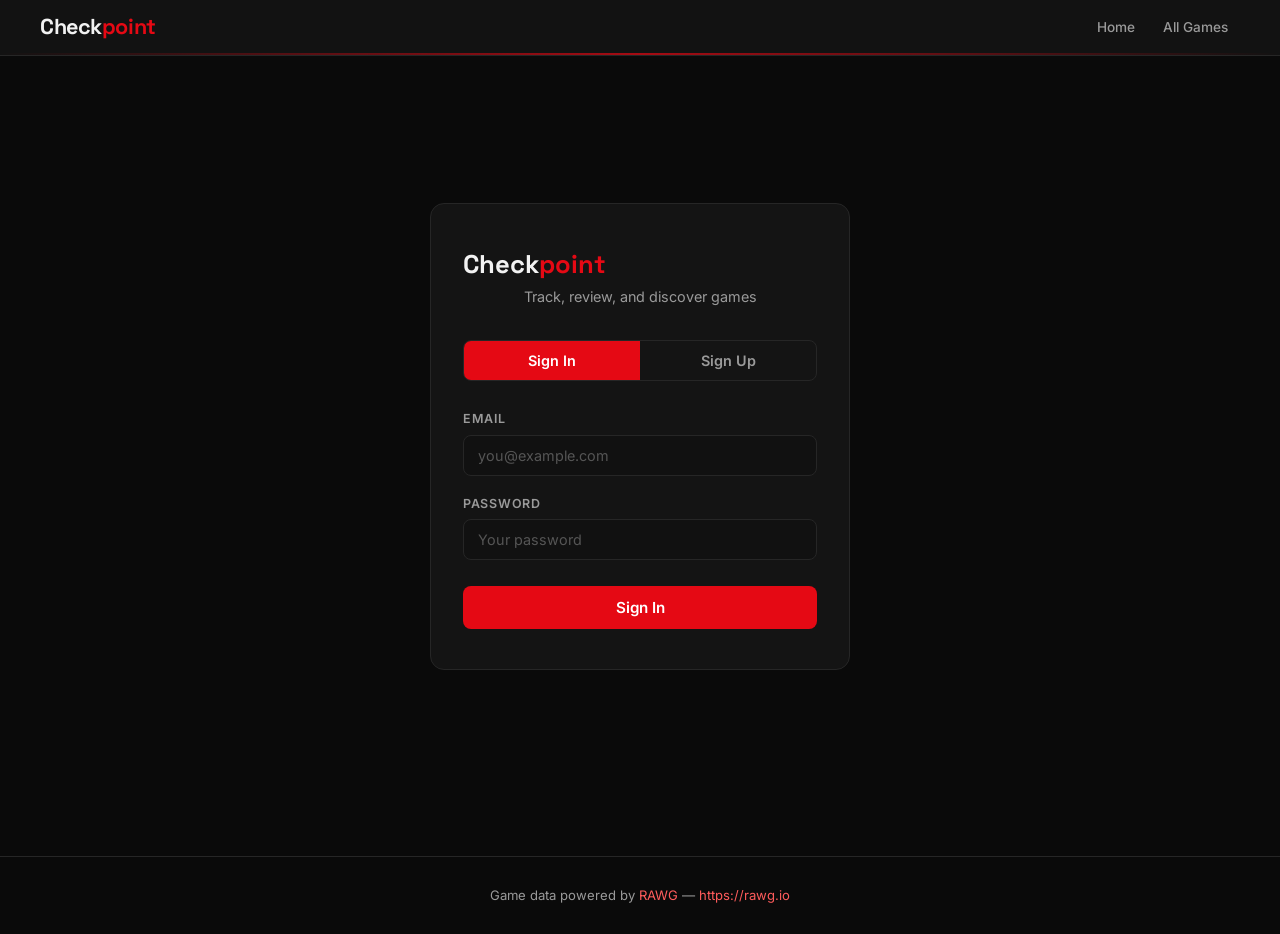
==== commit cd8850ea: "Remove Played, Favorites, Lists, and My Reviews from top navigation bar" ====
--- a/auth.html
+++ b/auth.html
@@ -130,6 +130,31 @@
 
     .auth-form .form-error.visible { display: block; }
 
+    .auth-form .form-helper {
+      font-size: 0.75rem;
+      color: var(--text-muted);
+      margin-top: 0.3rem;
+      line-height: 1.4;
+    }
+
+    .form-section {
+      border: none;
+      padding: 0;
+      margin: 0 0 1.25rem;
+    }
+
+    .form-section__legend {
+      font-size: 0.7rem;
+      font-weight: 700;
+      text-transform: uppercase;
+      letter-spacing: 0.08em;
+      color: var(--accent-soft);
+      padding: 0 0 0.5rem;
+      width: 100%;
+      border-bottom: 1px solid var(--border);
+      margin-bottom: 0.75rem;
+    }
+
     .auth-form__submit {
       width: 100%;
       padding: 0.75rem 1.5rem;
@@ -238,10 +263,7 @@
       <nav id="main-nav" class="main-nav" aria-label="Main navigation">
         <a href="index.html" class="main-nav__link">Home</a>
         <a href="games.html" class="main-nav__link">All Games</a>
-        <a href="played.html" class="main-nav__link">Played</a>
-        <a href="favorites.html" class="main-nav__link">Favorites</a>
-        <a href="lists.html" class="main-nav__link">Lists</a>
-        <a href="my-reviews.html" class="main-nav__link">My Reviews</a>
+
       </nav>
     </div>
   </header>
@@ -275,21 +297,35 @@
 
       <!-- Sign Up Form -->
       <form id="signup-form" class="auth-form" novalidate>
-        <div class="form-group">
-          <label for="signup-email">Email</label>
-          <input type="email" id="signup-email" placeholder="you@example.com" autocomplete="email" required>
-          <div class="form-error" id="signup-email-error"></div>
-        </div>
-        <div class="form-group">
-          <label for="signup-password">Password</label>
-          <input type="password" id="signup-password" placeholder="Min 6 characters" autocomplete="new-password" required>
-          <div class="form-error" id="signup-password-error"></div>
-        </div>
-        <div class="form-group">
-          <label for="signup-confirm">Confirm Password</label>
-          <input type="password" id="signup-confirm" placeholder="Repeat your password" autocomplete="new-password" required>
-          <div class="form-error" id="signup-confirm-error"></div>
-        </div>
+        <fieldset class="form-section">
+          <legend class="form-section__legend">Public Profile</legend>
+          <div class="form-group">
+            <label for="signup-username">Username</label>
+            <input type="text" id="signup-username" placeholder="Username" autocomplete="username" pattern="[a-zA-Z0-9_]+" maxlength="20" required>
+            <div class="form-helper">This name will be displayed publicly on your reviews and lists.</div>
+            <div class="form-error" id="signup-username-error"></div>
+          </div>
+        </fieldset>
+
+        <fieldset class="form-section">
+          <legend class="form-section__legend">Account Details (Private)</legend>
+          <div class="form-group">
+            <label for="signup-email">Email</label>
+            <input type="email" id="signup-email" placeholder="you@example.com" autocomplete="email" required>
+            <div class="form-error" id="signup-email-error"></div>
+          </div>
+          <div class="form-group">
+            <label for="signup-password">Password</label>
+            <input type="password" id="signup-password" placeholder="Min 6 characters" autocomplete="new-password" required>
+            <div class="form-error" id="signup-password-error"></div>
+          </div>
+          <div class="form-group">
+            <label for="signup-confirm">Confirm Password</label>
+            <input type="password" id="signup-confirm" placeholder="Repeat your password" autocomplete="new-password" required>
+            <div class="form-error" id="signup-confirm-error"></div>
+          </div>
+        </fieldset>
+
         <button type="submit" class="auth-form__submit" id="signup-submit">Create Account</button>
         <div class="auth-message" id="signup-message"></div>
       </form>
@@ -310,12 +346,7 @@
   </footer>
 
   <script type="module">
-    import { createClient } from "https://esm.sh/@supabase/supabase-js@2";
-
-    const SUPABASE_URL = "https://dcdcuzfvnafvqazbjcor.supabase.co";
-    const SUPABASE_ANON_KEY = "sb_publishable_Dc7d2wJF_UK_n6qtz_uUvw_FnYb5s_W";
-
-    const supabase = createClient(SUPABASE_URL, SUPABASE_ANON_KEY);
+    import { supabase } from "./js/supabase-client.js";
 
     // --- DOM refs ---
     const tabs          = document.querySelectorAll(".auth-tabs__tab");
@@ -338,6 +369,12 @@
         clearMessages();
       });
     });
+
+    // --- Open tab from URL query param ---
+    const initialTab = new URLSearchParams(location.search).get("tab");
+    if (initialTab === "signup") {
+      document.querySelector('.auth-tabs__tab[data-tab="signup"]')?.click();
+    }
 
     // --- Validation helpers ---
     function isValidEmail(email) {
@@ -428,12 +465,26 @@
       e.preventDefault();
       clearMessages();
 
+      const username = document.getElementById("signup-username").value.trim();
       const email    = document.getElementById("signup-email").value.trim();
       const password = document.getElementById("signup-password").value;
       const confirm  = document.getElementById("signup-confirm").value;
 
       let hasError = false;
 
+      if (!username) {
+        showError("signup-username", "signup-username-error", "Username is required.");
+        hasError = true;
+      } else if (!/^[a-zA-Z0-9_]+$/.test(username)) {
+        showError("signup-username", "signup-username-error", "Only letters, numbers, and underscores allowed.");
+        hasError = true;
+      } else if (username.length > 20) {
+        showError("signup-username", "signup-username-error", "Username must be 20 characters or less.");
+        hasError = true;
+      } else {
+        clearError("signup-username-error");
+      }
+
       if (!email || !isValidEmail(email)) {
         showError("signup-email", "signup-email-error", "Please enter a valid email address.");
         hasError = true;
@@ -459,7 +510,15 @@
 
       setLoading("signup-submit", true);
 
-      const { data, error } = await supabase.auth.signUp({ email, password });
+      const { data, error } = await supabase.auth.signUp({
+        email,
+        password,
+        options: {
+          data: {
+            username
+          }
+        }
+      });
 
       setLoading("signup-submit", false);
 
--- a/css/styles.css
+++ b/css/styles.css
@@ -209,6 +209,30 @@
   font-weight: 600;
 }
 
+.main-nav__auth {
+  padding: 0.4rem 0.9rem;
+  border-radius: var(--radius-sm);
+  font-size: 0.85rem;
+  font-weight: 600;
+  color: #fff;
+  background: var(--accent);
+  text-decoration: none;
+  transition: background var(--transition), transform var(--transition), box-shadow var(--transition);
+  white-space: nowrap;
+}
+
+.main-nav__auth:hover {
+  background: var(--accent-hover);
+  color: #fff;
+  transform: translateY(-1px);
+  box-shadow: 0 4px 14px rgba(229, 9, 20, 0.35);
+}
+
+.main-nav__auth:active {
+  transform: translateY(0);
+  box-shadow: none;
+}
+
 /* ===== Filters ===== */
 .filters {
   display: flex;
@@ -513,6 +537,26 @@
   margin: 1rem;
 }
 
+.status-message--success {
+  color: #2ecc71;
+  background: rgba(46, 204, 113, 0.08);
+  border: 1px solid rgba(46, 204, 113, 0.25);
+  border-radius: var(--radius);
+  padding: 0.75rem 1rem;
+  margin-bottom: 1rem;
+  text-align: center;
+}
+
+.status-message--error {
+  color: var(--accent-soft);
+  background: rgba(229, 9, 20, 0.08);
+  border: 1px solid rgba(229, 9, 20, 0.25);
+  border-radius: var(--radius);
+  padding: 0.75rem 1rem;
+  margin-bottom: 1rem;
+  text-align: center;
+}
+
 .empty-state {
   text-align: center;
   padding: 4rem 1.5rem;
@@ -958,8 +1002,36 @@
 }
 
 .review-card__author {
+  display: inline-flex;
+  align-items: center;
+  gap: 0.5rem;
   font-weight: 600;
   font-size: 0.9rem;
+  text-decoration: none;
+  color: inherit;
+  cursor: pointer;
+  transition: opacity var(--transition);
+}
+
+.review-card__author:hover {
+  opacity: 0.8;
+}
+
+.review-card__author:hover .review-card__avatar {
+  opacity: 0.75;
+}
+
+.review-card__author:visited {
+  color: inherit;
+}
+
+.review-card__avatar {
+  width: 28px;
+  height: 28px;
+  border-radius: 50%;
+  object-fit: cover;
+  flex-shrink: 0;
+  background: var(--bg-surface);
 }
 
 .review-card__date {
@@ -2089,3 +2161,219 @@
     grid-template-columns: repeat(auto-fill, minmax(clamp(150px, 42vw, 200px), 1fr));
   }
 }
+
+/* ===== Auth Guard - User Badge ===== */
+.auth-user-badge {
+  display: none;
+  align-items: center;
+  gap: 0.6rem;
+  margin-left: auto;
+  position: relative;
+}
+
+.auth-user-badge__trigger {
+  display: flex;
+  align-items: center;
+  gap: 0.45rem;
+  padding: 0.35rem 0.7rem;
+  border-radius: var(--radius-sm);
+  background: transparent;
+  border: 1px solid var(--border);
+  color: var(--text-muted);
+  font-family: inherit;
+  font-size: 0.82rem;
+  font-weight: 600;
+  cursor: pointer;
+  transition: background var(--transition), color var(--transition), border-color var(--transition);
+  line-height: 1;
+}
+
+.auth-user-badge__trigger:hover {
+  background: rgba(255, 255, 255, 0.04);
+  border-color: var(--text-muted);
+  color: var(--text);
+}
+
+.auth-user-badge__avatar {
+  font-size: 1rem;
+  line-height: 1;
+}
+
+.auth-user-badge__name {
+  max-width: 110px;
+  overflow: hidden;
+  text-overflow: ellipsis;
+  white-space: nowrap;
+}
+
+/* ===== Profile Dropdown ===== */
+.profile-dropdown {
+  position: absolute;
+  top: calc(100% + 6px);
+  right: 0;
+  min-width: 160px;
+  background: var(--bg-card);
+  border: 1px solid var(--border);
+  border-radius: var(--radius-sm);
+  box-shadow: 0 8px 24px rgba(0, 0, 0, 0.45);
+  padding: 0.35rem 0;
+  z-index: 9999;
+  opacity: 0;
+  visibility: hidden;
+  transform: translateY(-6px);
+  transition: opacity var(--transition), transform var(--transition), visibility var(--transition);
+}
+
+.profile-dropdown.show {
+  opacity: 1;
+  visibility: visible;
+  transform: translateY(0);
+}
+
+.profile-dropdown__item {
+  display: flex;
+  align-items: center;
+  width: 100%;
+  padding: 0.55rem 0.85rem;
+  border: none;
+  background: transparent;
+  color: var(--text-muted);
+  font-family: inherit;
+  font-size: 0.85rem;
+  font-weight: 500;
+  text-decoration: none;
+  cursor: pointer;
+  transition: background var(--transition), color var(--transition);
+  text-align: left;
+}
+
+.profile-dropdown__item:hover {
+  background: rgba(255, 255, 255, 0.05);
+  color: var(--text);
+}
+
+.profile-dropdown__item--signout {
+  margin-top: 0.2rem;
+  border-top: 1px solid var(--border);
+  padding-top: 0.6rem;
+}
+
+.profile-dropdown__item--signout:hover {
+  background: rgba(229, 9, 20, 0.1);
+  color: var(--accent-soft);
+}
+
+/* ===== Auth Guard - Sign-In Prompt Overlay ===== */
+#auth-signin-prompt {
+  position: fixed;
+  inset: 0;
+  z-index: 9999;
+  display: flex;
+  align-items: center;
+  justify-content: center;
+  background: rgba(0, 0, 0, 0.75);
+  backdrop-filter: blur(4px);
+  -webkit-backdrop-filter: blur(4px);
+}
+
+.signin-prompt__card {
+  background: var(--bg-card);
+  border: 1px solid var(--border);
+  border-radius: var(--radius);
+  padding: 2rem 2.5rem;
+  text-align: center;
+  max-width: 360px;
+  width: 90%;
+}
+
+.signin-prompt__text {
+  font-size: 1.05rem;
+  font-weight: 600;
+  color: var(--text);
+  margin-bottom: 1.5rem;
+}
+
+.signin-prompt__actions {
+  display: flex;
+  flex-direction: column;
+  gap: 0.6rem;
+}
+
+.signin-prompt__btn {
+  display: block;
+  width: 100%;
+  padding: 0.7rem 1.2rem;
+  border-radius: var(--radius-sm);
+  font-family: inherit;
+  font-size: 0.9rem;
+  font-weight: 600;
+  cursor: pointer;
+  text-decoration: none;
+  text-align: center;
+  transition: background var(--transition), transform var(--transition);
+}
+
+.signin-prompt__btn--primary {
+  background: var(--accent);
+  color: #fff;
+  border: none;
+}
+
+.signin-prompt__btn--primary:hover {
+  background: var(--accent-hover);
+  transform: translateY(-1px);
+  color: #fff;
+}
+
+.signin-prompt__btn--dismiss {
+  background: transparent;
+  color: var(--text-muted);
+  border: 1px solid var(--border);
+}
+
+.signin-prompt__btn--dismiss:hover {
+  background: rgba(255, 255, 255, 0.04);
+  color: var(--text);
+}
+
+@media (max-width: 640px) {
+  .auth-user-badge__name {
+    display: none;
+  }
+}
+
+/* ===== Guest Prompt Card ===== */
+.guest-prompt {
+  display: flex;
+  flex-direction: column;
+  align-items: center;
+  text-align: center;
+  gap: 0.75rem;
+  max-width: 460px;
+  margin: 1rem auto 2rem;
+  padding: 2rem 1.5rem;
+  background: var(--bg-card);
+  border: 1px solid var(--border);
+  border-radius: var(--radius);
+}
+
+.guest-prompt__icon { color: var(--accent); }
+.guest-prompt__title { margin: 0; font-size: 1.15rem; color: var(--text); }
+.guest-prompt__text { margin: 0; font-size: 0.9rem; color: var(--text-muted); }
+
+.guest-prompt__actions { display: flex; gap: 0.6rem; margin-top: 0.5rem; flex-wrap: wrap; justify-content: center; }
+
+.guest-prompt__btn {
+  padding: 0.55rem 1.4rem;
+  border-radius: var(--radius-sm);
+  font-weight: 600;
+  font-size: 0.9rem;
+  text-decoration: none;
+  border: 1px solid transparent;
+  transition: background 0.15s ease, border-color 0.15s ease;
+}
+
+.guest-prompt__btn--primary { background: var(--accent); color: #fff; }
+.guest-prompt__btn--primary:hover { filter: brightness(1.08); }
+.guest-prompt__btn--ghost { background: transparent; color: var(--text); border-color: var(--border); }
+.guest-prompt__btn--ghost:hover { border-color: var(--accent); color: var(--accent); }
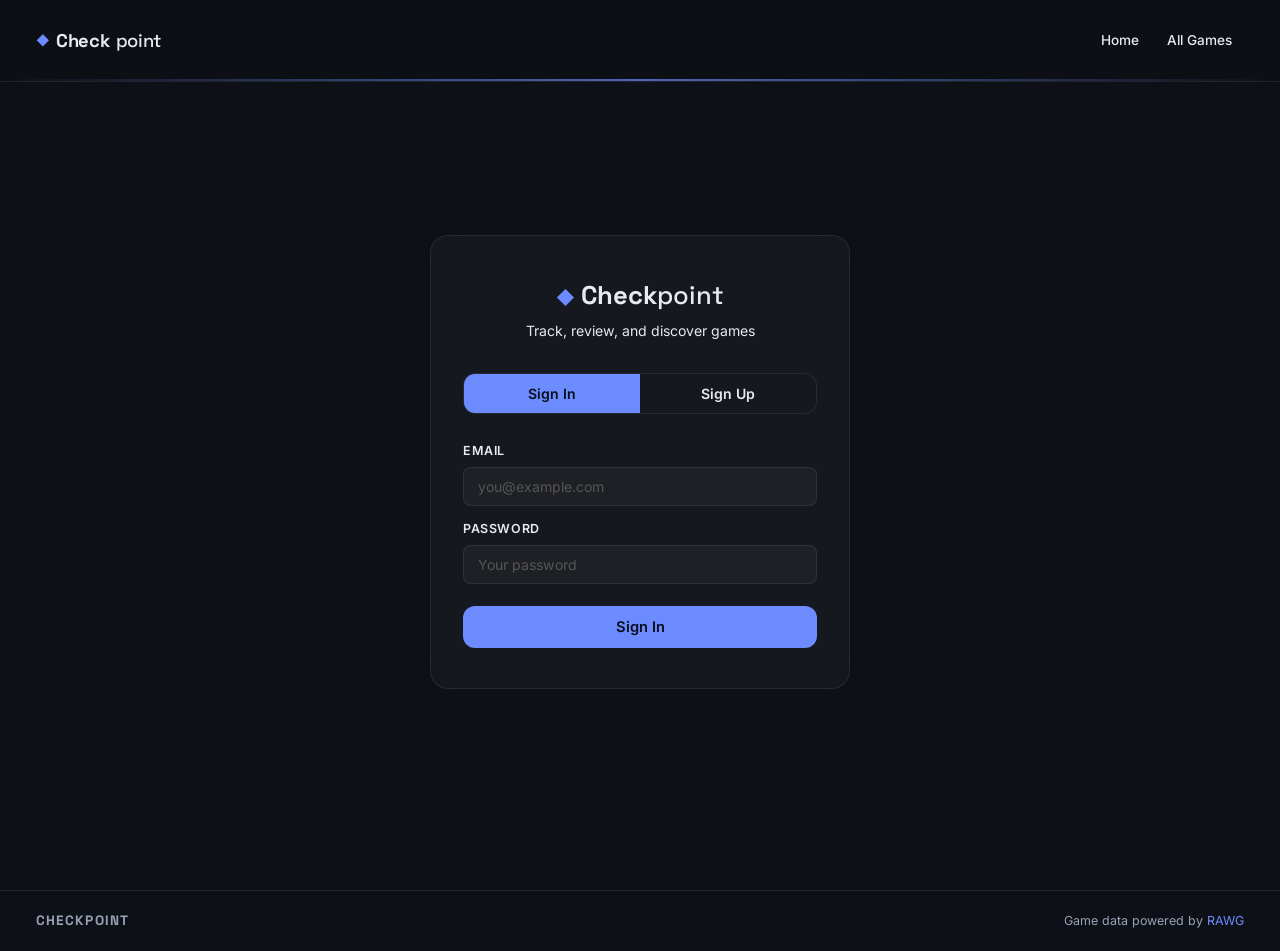
==== commit 5de01c5d: "Add Console Slate theme: premium dark UI with frosted-glass cards, blue accent, and responsive layou" ====
--- a/auth.html
+++ b/auth.html
@@ -8,247 +8,9 @@
   <link rel="preconnect" href="https://fonts.gstatic.com" crossorigin>
   <link href="https://fonts.googleapis.com/css2?family=Inter:wght@400;500;600;700;800&family=Space+Grotesk:wght@500;700&display=swap" rel="stylesheet">
   <link rel="stylesheet" href="css/styles.css">
+  <link rel="stylesheet" href="css/theme.css">
   <link rel="icon" type="image/svg+xml" href="favicon.svg?v=2">
-  <meta name="theme-color" content="#141417">
-  <style>
-    .auth-page {
-      min-height: calc(100vh - 140px);
-      display: flex;
-      align-items: center;
-      justify-content: center;
-      padding: 2rem 1rem;
-    }
-
-    .auth-card {
-      width: 100%;
-      max-width: 420px;
-      background: var(--bg-card);
-      border: 1px solid var(--border);
-      border-radius: var(--radius);
-      padding: 2.5rem 2rem;
-    }
-
-    .auth-card__logo {
-      font-family: "Space Grotesk", "Inter", sans-serif;
-      font-size: 1.6rem;
-      font-weight: 700;
-      color: var(--text);
-      text-align: center;
-      margin-bottom: 0.35rem;
-      text-decoration: none;
-    }
-
-    .auth-card__logo span { color: var(--accent); }
-
-    .auth-card__subtitle {
-      text-align: center;
-      color: var(--text-muted);
-      font-size: 0.9rem;
-      margin-bottom: 2rem;
-    }
-
-    .auth-tabs {
-      display: flex;
-      gap: 0;
-      margin-bottom: 1.75rem;
-      border: 1px solid var(--border);
-      border-radius: var(--radius-sm);
-      overflow: hidden;
-    }
-
-    .auth-tabs__tab {
-      flex: 1;
-      padding: 0.7rem 1rem;
-      background: transparent;
-      border: none;
-      color: var(--text-muted);
-      font-family: inherit;
-      font-size: 0.9rem;
-      font-weight: 600;
-      cursor: pointer;
-      transition: background var(--transition), color var(--transition);
-    }
-
-    .auth-tabs__tab:hover {
-      background: rgba(255, 255, 255, 0.04);
-      color: var(--text);
-    }
-
-    .auth-tabs__tab--active {
-      background: var(--accent);
-      color: #fff;
-    }
-
-    .auth-tabs__tab--active:hover {
-      background: var(--accent-hover);
-      color: #fff;
-    }
-
-    .auth-form { display: none; }
-    .auth-form.is-active { display: block; }
-
-    .auth-form .form-group {
-      margin-bottom: 1.1rem;
-    }
-
-    .auth-form .form-group label {
-      display: block;
-      font-size: 0.78rem;
-      font-weight: 600;
-      text-transform: uppercase;
-      letter-spacing: 0.06em;
-      color: var(--text-muted);
-      margin-bottom: 0.35rem;
-    }
-
-    .auth-form .form-group input {
-      width: 100%;
-      padding: 0.7rem 0.85rem;
-      border: 1px solid var(--border);
-      border-radius: var(--radius-sm);
-      background: var(--bg-inset);
-      color: var(--text);
-      font-size: 0.9rem;
-      font-family: inherit;
-      transition: border-color var(--transition), box-shadow var(--transition);
-    }
-
-    .auth-form .form-group input:focus {
-      outline: none;
-      border-color: var(--accent);
-      box-shadow: var(--focus-ring);
-    }
-
-    .auth-form .form-group input::placeholder { color: #555; }
-
-    .auth-form .form-error {
-      color: var(--accent-soft);
-      font-size: 0.78rem;
-      margin-top: 0.3rem;
-      display: none;
-    }
-
-    .auth-form .form-error.visible { display: block; }
-
-    .auth-form .form-helper {
-      font-size: 0.75rem;
-      color: var(--text-muted);
-      margin-top: 0.3rem;
-      line-height: 1.4;
-    }
-
-    .form-section {
-      border: none;
-      padding: 0;
-      margin: 0 0 1.25rem;
-    }
-
-    .form-section__legend {
-      font-size: 0.7rem;
-      font-weight: 700;
-      text-transform: uppercase;
-      letter-spacing: 0.08em;
-      color: var(--accent-soft);
-      padding: 0 0 0.5rem;
-      width: 100%;
-      border-bottom: 1px solid var(--border);
-      margin-bottom: 0.75rem;
-    }
-
-    .auth-form__submit {
-      width: 100%;
-      padding: 0.75rem 1.5rem;
-      background: var(--accent);
-      color: #fff;
-      border: none;
-      border-radius: var(--radius-sm);
-      font-family: inherit;
-      font-size: 0.95rem;
-      font-weight: 600;
-      cursor: pointer;
-      margin-top: 0.5rem;
-      transition: background var(--transition), transform var(--transition), box-shadow var(--transition);
-    }
-
-    .auth-form__submit:hover {
-      background: var(--accent-hover);
-      transform: translateY(-1px);
-      box-shadow: 0 4px 14px rgba(229, 9, 20, 0.35);
-    }
-
-    .auth-form__submit:active { transform: translateY(0); }
-
-    .auth-form__submit:disabled {
-      opacity: 0.5;
-      cursor: not-allowed;
-      transform: none;
-      box-shadow: none;
-    }
-
-    .auth-message {
-      text-align: center;
-      padding: 0.75rem 1rem;
-      border-radius: var(--radius-sm);
-      font-size: 0.85rem;
-      margin-top: 1rem;
-      display: none;
-    }
-
-    .auth-message.visible { display: block; }
-
-    .auth-message--error {
-      background: rgba(229, 9, 20, 0.1);
-      border: 1px solid rgba(229, 9, 20, 0.3);
-      color: var(--accent-soft);
-    }
-
-    .auth-message--success {
-      background: rgba(34, 197, 94, 0.1);
-      border: 1px solid rgba(34, 197, 94, 0.3);
-      color: #4ade80;
-    }
-
-    .auth-message--info {
-      background: rgba(59, 130, 246, 0.1);
-      border: 1px solid rgba(59, 130, 246, 0.3);
-      color: #60a5fa;
-    }
-
-    .auth-logged-in {
-      text-align: center;
-      padding: 2rem 0;
-    }
-
-    .auth-logged-in__email {
-      font-size: 1.05rem;
-      font-weight: 600;
-      color: var(--text);
-      margin-bottom: 1.5rem;
-      word-break: break-all;
-    }
-
-    .auth-logged-in__btn {
-      display: inline-flex;
-      align-items: center;
-      gap: 0.4rem;
-      padding: 0.65rem 1.5rem;
-      background: transparent;
-      border: 1px solid var(--border);
-      border-radius: var(--radius-sm);
-      color: var(--text-muted);
-      font-family: inherit;
-      font-size: 0.88rem;
-      font-weight: 500;
-      cursor: pointer;
-      transition: background var(--transition), color var(--transition), border-color var(--transition);
-    }
-
-    .auth-logged-in__btn:hover {
-      background: rgba(229, 9, 20, 0.1);
-      border-color: var(--accent-soft);
-      color: var(--accent-soft);
-    }
-  </style>
+  <meta name="theme-color" content="#0d1016">
 </head>
 <body>
   <header>
@@ -341,7 +103,8 @@
 
   <footer>
     <div class="container">
-      <p>Game data powered by <a href="https://rawg.io" target="_blank" rel="noopener noreferrer">RAWG</a> &mdash; <a href="https://rawg.io" target="_blank" rel="noopener noreferrer">https://rawg.io</a></p>
+      <a href="index.html" class="footer-logo">CHECKPOINT</a>
+      <p>Game data powered by <a href="https://rawg.io" target="_blank" rel="noopener noreferrer">RAWG</a></p>
     </div>
   </footer>
 
--- a/css/theme.css
+++ b/css/theme.css
@@ -0,0 +1,2893 @@
+/* ============================================================
+   Console Slate — Premium dark theme for Checkpoint
+   A calm, console-dashboard feel: dark slate base, frosted-glass
+   cards, generous breathing room, single confident blue accent.
+   ============================================================ */
+
+/* ======================== DESIGN TOKENS ======================== */
+
+:root {
+  /* Color palette */
+  --bg: #0d1016;
+  --bg-card: #141820;
+  --bg-surface: #1a1f2b;
+  --bg-inset: #111620;
+  --text: #e7eaf1;
+  --text-muted: #98a2b4;
+  --accent: #6c8bff;
+  --accent-hover: #8ba3ff;
+  --accent-soft: #aab9ff;
+  --accent-contrast: #0b0f1c;
+  --star-fill: #ffb703;
+  --border: rgba(255,255,255,.09);
+  --line: rgba(255,255,255,.09);
+  --card-bg: rgba(255,255,255,.035);
+  --card-line: rgba(255,255,255,.08);
+  --input-bg: rgba(255,255,255,.04);
+
+  /* Score chip tokens */
+  --score-bg: rgba(108,139,255,.14);
+  --score-text: #aab9ff;
+  --score-border: rgba(108,139,255,.35);
+
+  /* Shape & depth */
+  --radius: 18px;
+  --radius-sm: 12px;
+  --radius-xs: 8px;
+  --max-width: 1280px;
+  --focus-ring: 0 0 0 3px rgba(108,139,255,.45);
+  --transition: 0.18s ease;
+
+  /* Spacing */
+  --gutter: clamp(16px, 4vw, 36px);
+  --row-gap: clamp(28px, 4vw, 44px);
+}
+
+/* ======================== RESET & BASE ======================== */
+
+*, *::before, *::after {
+  box-sizing: border-box;
+}
+
+body {
+  background: var(--bg);
+  color: var(--text);
+  font-family: "Inter", -apple-system, BlinkMacSystemFont, "Segoe UI", sans-serif;
+  font-size: 14px;
+  line-height: 1.5;
+  -webkit-font-smoothing: antialiased;
+  -moz-osx-font-smoothing: grayscale;
+  margin: 0;
+}
+
+a {
+  color: inherit;
+  text-decoration: none;
+}
+
+img {
+  display: block;
+  max-width: 100%;
+}
+
+button {
+  font-family: inherit;
+  cursor: pointer;
+}
+
+/* ======================== TYPOGRAPHY ======================== */
+
+h1, h2, h3, h4, h5, h6 {
+  font-family: "Space Grotesk", "Inter", sans-serif;
+  letter-spacing: -0.015em;
+  color: var(--text);
+}
+
+/* ======================== CONTAINER ======================== */
+
+.container {
+  width: 100%;
+  max-width: var(--max-width);
+  margin: 0 auto;
+  padding: 0 var(--gutter);
+}
+
+/* ======================== HEADER / NAV ======================== */
+
+header {
+  position: sticky;
+  top: 0;
+  z-index: 100;
+  background: rgba(13, 16, 22, .75);
+  backdrop-filter: blur(16px);
+  -webkit-backdrop-filter: blur(16px);
+  border-bottom: 1px solid var(--border);
+}
+
+header .container {
+  display: flex;
+  align-items: center;
+  gap: 16px;
+  height: 60px;
+}
+
+/* Wordmark */
+.site-logo {
+  font-family: "Space Grotesk", "Inter", sans-serif;
+  font-weight: 700;
+  font-size: 1.15rem;
+  letter-spacing: -0.02em;
+  color: var(--text);
+  text-decoration: none;
+  flex-shrink: 0;
+  display: flex;
+  align-items: center;
+  gap: 0.35em;
+  white-space: nowrap;
+}
+
+.site-logo::before {
+  content: "◆";
+  color: var(--accent);
+  font-size: 0.7em;
+}
+
+.site-logo span {
+  color: var(--muted);
+  font-weight: 500;
+}
+
+/* Search bar */
+.search-bar {
+  flex: 1;
+  max-width: 400px;
+  position: relative;
+}
+
+.search-bar input {
+  width: 100%;
+  height: 38px;
+  padding: 0 38px 0 14px;
+  background: var(--input-bg);
+  backdrop-filter: blur(14px);
+  -webkit-backdrop-filter: blur(14px);
+  border: 1px solid var(--card-line);
+  border-radius: var(--radius-sm);
+  color: var(--text);
+  font-size: 0.85rem;
+  font-family: inherit;
+  outline: none;
+  transition: border-color var(--transition), box-shadow var(--transition);
+}
+
+.search-bar input:focus {
+  border-color: var(--accent);
+  box-shadow: var(--focus-ring);
+}
+
+.search-bar input::placeholder {
+  color: var(--muted);
+}
+
+.search-btn {
+  position: absolute;
+  right: 2px;
+  top: 2px;
+  bottom: 2px;
+  width: 34px;
+  display: flex;
+  align-items: center;
+  justify-content: center;
+  background: transparent;
+  border: none;
+  color: var(--muted);
+  border-radius: 0 var(--radius-sm) var(--radius-sm) 0;
+  transition: color var(--transition);
+}
+
+.search-btn:hover {
+  color: var(--accent);
+}
+
+.search-btn__text {
+  display: none;
+}
+
+.search-btn__icon {
+  width: 18px;
+  height: 18px;
+}
+
+/* Navigation */
+.main-nav {
+  display: flex;
+  align-items: center;
+  gap: 4px;
+}
+
+.main-nav__link {
+  padding: 6px 12px;
+  font-size: 0.85rem;
+  font-weight: 500;
+  color: var(--muted);
+  border-radius: var(--radius-xs);
+  transition: color var(--transition), background var(--transition);
+  white-space: nowrap;
+}
+
+.main-nav__link:hover {
+  color: var(--text);
+  background: rgba(255,255,255,.05);
+}
+
+.main-nav__link[aria-current="page"] {
+  color: var(--text);
+}
+
+.main-nav__auth {
+  display: inline-flex;
+  align-items: center;
+  padding: 7px 16px;
+  background: var(--accent);
+  color: var(--accent-contrast);
+  font-size: 0.82rem;
+  font-weight: 600;
+  border-radius: var(--radius-sm);
+  border: none;
+  white-space: nowrap;
+  transition: background var(--transition), transform var(--transition);
+}
+
+.main-nav__auth:hover {
+  background: var(--accent-hover);
+  transform: translateY(-1px);
+}
+
+/* Hamburger */
+.nav-toggle {
+  display: none;
+  flex-direction: column;
+  justify-content: center;
+  gap: 5px;
+  width: 40px;
+  height: 40px;
+  padding: 8px;
+  background: transparent;
+  border: none;
+  cursor: pointer;
+  border-radius: var(--radius-xs);
+  transition: background var(--transition);
+}
+
+.nav-toggle:hover {
+  background: rgba(255,255,255,.05);
+}
+
+.nav-toggle__bar {
+  display: block;
+  width: 100%;
+  height: 2px;
+  background: var(--text);
+  border-radius: 2px;
+  transition: transform var(--transition), opacity var(--transition);
+}
+
+.nav-toggle[aria-expanded="true"] .nav-toggle__bar:nth-child(1) {
+  transform: translateY(7px) rotate(45deg);
+}
+.nav-toggle[aria-expanded="true"] .nav-toggle__bar:nth-child(2) {
+  opacity: 0;
+}
+.nav-toggle[aria-expanded="true"] .nav-toggle__bar:nth-child(3) {
+  transform: translateY(-7px) rotate(-45deg);
+}
+
+/* User badge (avatar circle) */
+.auth-user-badge {
+  position: relative;
+}
+
+.auth-user-badge__trigger {
+  display: flex;
+  align-items: center;
+  gap: 6px;
+  padding: 4px 10px 4px 4px;
+  background: transparent;
+  border: none;
+  color: var(--text);
+  cursor: pointer;
+  border-radius: var(--radius-sm);
+  transition: background var(--transition);
+}
+
+.auth-user-badge__trigger:hover {
+  background: rgba(255,255,255,.05);
+}
+
+.auth-user-badge__avatar {
+  width: 30px;
+  height: 30px;
+  border-radius: 50%;
+  background: var(--accent);
+  color: var(--accent-contrast);
+  display: flex;
+  align-items: center;
+  justify-content: center;
+  font-size: 0.75rem;
+  font-weight: 700;
+}
+
+.auth-user-badge__name {
+  font-size: 0.82rem;
+  font-weight: 500;
+  max-width: 100px;
+  overflow: hidden;
+  text-overflow: ellipsis;
+  white-space: nowrap;
+}
+
+/* Profile dropdown */
+.profile-dropdown {
+  position: absolute;
+  top: calc(100% + 6px);
+  right: 0;
+  min-width: 180px;
+  background: var(--bg-surface);
+  backdrop-filter: blur(16px);
+  -webkit-backdrop-filter: blur(16px);
+  border: 1px solid var(--card-line);
+  border-radius: var(--radius-sm);
+  box-shadow: 0 16px 48px -12px rgba(0,0,0,.6);
+  padding: 4px;
+  opacity: 0;
+  visibility: hidden;
+  transform: translateY(-4px);
+  transition: opacity var(--transition), transform var(--transition), visibility var(--transition);
+  z-index: 200;
+}
+
+.profile-dropdown.is-open {
+  opacity: 1;
+  visibility: visible;
+  transform: translateY(0);
+}
+
+.profile-dropdown__item {
+  display: block;
+  width: 100%;
+  padding: 8px 12px;
+  font-size: 0.82rem;
+  color: var(--text-muted);
+  background: transparent;
+  border: none;
+  border-radius: var(--radius-xs);
+  text-align: left;
+  text-decoration: none;
+  transition: color var(--transition), background var(--transition);
+}
+
+.profile-dropdown__item:hover {
+  color: var(--text);
+  background: rgba(255,255,255,.06);
+}
+
+.profile-dropdown__item--signout {
+  color: var(--muted);
+}
+
+.profile-dropdown__item--signout:hover {
+  color: #ff6b6b;
+}
+
+/* ======================== FEATURED HERO ======================== */
+
+.featured-hero {
+  position: relative;
+  width: 100%;
+  min-height: clamp(240px, 34vw, 340px);
+  border-radius: var(--radius);
+  overflow: hidden;
+  margin-bottom: var(--row-gap);
+}
+
+.featured-hero--hidden {
+  display: none;
+}
+
+.featured-hero__img {
+  position: absolute;
+  inset: 0;
+  background-size: cover;
+  background-position: center;
+  transition: opacity 0.4s ease;
+}
+
+.featured-hero__overlay {
+  position: absolute;
+  inset: 0;
+  background:
+    linear-gradient(90deg, var(--bg) 8%, transparent 70%),
+    linear-gradient(to top, var(--bg) 0%, transparent 50%);
+  pointer-events: none;
+}
+
+.featured-hero__content {
+  position: relative;
+  z-index: 2;
+  padding: clamp(24px, 4vw, 48px);
+  display: flex;
+  flex-direction: column;
+  justify-content: flex-end;
+  min-height: clamp(240px, 34vw, 340px);
+}
+
+.featured-hero__label {
+  display: inline-block;
+  font-size: 0.65rem;
+  font-weight: 700;
+  text-transform: uppercase;
+  letter-spacing: 0.12em;
+  color: var(--accent);
+  margin-bottom: 0.6rem;
+}
+
+.featured-hero__title {
+  font-family: "Space Grotesk", "Inter", sans-serif;
+  font-size: clamp(34px, 5.4vw, 58px);
+  font-weight: 700;
+  letter-spacing: -0.015em;
+  line-height: 1.1;
+  margin: 0 0 0.8rem;
+  max-width: 500px;
+}
+
+.featured-hero__meta {
+  display: flex;
+  align-items: center;
+  gap: 12px;
+  flex-wrap: wrap;
+  margin-bottom: 0.6rem;
+}
+
+.featured-hero__rating {
+  display: inline-flex;
+  align-items: center;
+  gap: 4px;
+  padding: 4px 10px;
+  background: var(--score-bg);
+  color: var(--score-text);
+  border: 1px solid var(--score-border);
+  border-radius: var(--radius-xs);
+  font-size: 0.8rem;
+  font-weight: 600;
+}
+
+.featured-hero__year-genre {
+  font-size: 0.82rem;
+  color: var(--muted);
+}
+
+.featured-hero__desc {
+  font-size: 0.9rem;
+  color: var(--muted);
+  line-height: 1.6;
+  max-width: 440px;
+  margin: 0 0 1.2rem;
+}
+
+.featured-hero__btn {
+  display: inline-flex;
+  align-items: center;
+  gap: 8px;
+  padding: 10px 22px;
+  background: var(--accent);
+  color: var(--accent-contrast);
+  font-size: 0.85rem;
+  font-weight: 600;
+  border-radius: var(--radius-sm);
+  border: none;
+  text-decoration: none;
+  width: fit-content;
+  transition: background var(--transition), transform var(--transition);
+}
+
+.featured-hero__btn:hover {
+  background: var(--accent-hover);
+  transform: translateY(-1px);
+}
+
+.featured-hero__btn svg {
+  width: 16px;
+  height: 16px;
+}
+
+/* Hero dots */
+.featured-hero__dots {
+  position: absolute;
+  bottom: 16px;
+  right: 24px;
+  display: flex;
+  gap: 6px;
+  z-index: 3;
+}
+
+.featured-hero__dot {
+  width: 8px;
+  height: 8px;
+  border-radius: 50%;
+  background: rgba(255,255,255,.25);
+  border: none;
+  padding: 0;
+  cursor: pointer;
+  transition: background var(--transition), transform var(--transition);
+}
+
+.featured-hero__dot--active {
+  background: var(--accent);
+  transform: scale(1.2);
+}
+
+/* Hero skeleton */
+.featured-hero__skeleton {
+  padding: clamp(24px, 4vw, 48px);
+  display: flex;
+  flex-direction: column;
+  gap: 12px;
+  min-height: clamp(240px, 34vw, 340px);
+  justify-content: flex-end;
+}
+
+.featured-hero__skeleton-block {
+  border-radius: var(--radius-xs);
+  background: rgba(255,255,255,.04);
+  animation: shimmer 1.8s ease-in-out infinite;
+}
+
+.featured-hero__skeleton-block--label {
+  width: 80px;
+  height: 10px;
+}
+
+.featured-hero__skeleton-block--title {
+  width: 280px;
+  height: 40px;
+  max-width: 60%;
+}
+
+.featured-hero__skeleton-block--meta {
+  width: 180px;
+  height: 16px;
+}
+
+.featured-hero__skeleton-block--desc {
+  width: 320px;
+  height: 14px;
+  max-width: 50%;
+}
+
+.featured-hero__skeleton-block--btn {
+  width: 140px;
+  height: 40px;
+  margin-top: 8px;
+}
+
+/* ======================== CONTENT ROWS (SHELVES) ======================== */
+
+.curated-section {
+  margin-bottom: var(--row-gap);
+}
+
+.curated-section__header {
+  display: flex;
+  align-items: center;
+  gap: 12px;
+  margin-bottom: 16px;
+  position: relative;
+}
+
+.curated-section__title {
+  font-family: "Space Grotesk", "Inter", sans-serif;
+  font-size: clamp(19px, 2.4vw, 26px);
+  font-weight: 700;
+  letter-spacing: -0.015em;
+  display: flex;
+  align-items: center;
+  gap: 10px;
+  margin: 0;
+}
+
+.curated-section__title::before {
+  content: "";
+  display: inline-block;
+  width: 4px;
+  height: 1.1em;
+  background: var(--accent);
+  border-radius: 2px;
+  flex-shrink: 0;
+}
+
+.curated-section__arrows {
+  display: flex;
+  gap: 4px;
+  margin-left: auto;
+}
+
+.curated-section__arrow {
+  width: 32px;
+  height: 32px;
+  display: flex;
+  align-items: center;
+  justify-content: center;
+  background: var(--card-bg);
+  border: 1px solid var(--card-line);
+  border-radius: var(--radius-xs);
+  color: var(--muted);
+  transition: color var(--transition), background var(--transition), border-color var(--transition);
+}
+
+.curated-section__arrow:hover:not(:disabled) {
+  color: var(--text);
+  background: rgba(255,255,255,.08);
+  border-color: rgba(255,255,255,.15);
+}
+
+.curated-section__arrow:disabled {
+  opacity: 0.3;
+  cursor: default;
+}
+
+.curated-section__arrow svg {
+  width: 16px;
+  height: 16px;
+}
+
+/* Curated grid (horizontal scroll) */
+.curated-grid {
+  display: flex;
+  gap: 14px;
+  overflow-x: auto;
+  scroll-snap-type: x mandatory;
+  scrollbar-width: none;
+  -ms-overflow-style: none;
+  padding-bottom: 4px;
+}
+
+.curated-grid::-webkit-scrollbar {
+  display: none;
+}
+
+/* ======================== CURATED CARD (shelf) ======================== */
+
+.curated-card {
+  flex: 0 0 clamp(150px, 20vw, 210px);
+  scroll-snap-align: start;
+  text-decoration: none;
+  color: inherit;
+  display: block;
+}
+
+.curated-card__cover {
+  position: relative;
+  border-radius: var(--radius);
+  overflow: hidden;
+  aspect-ratio: 3 / 4;
+  border: 1px solid var(--card-line);
+  background: var(--card-bg);
+  backdrop-filter: blur(14px);
+  -webkit-backdrop-filter: blur(14px);
+}
+
+.curated-card__cover img {
+  width: 100%;
+  height: 100%;
+  object-fit: cover;
+  transition: transform 0.35s ease, opacity 0.3s ease;
+}
+
+.curated-card__cover img.img-loaded {
+  opacity: 1;
+}
+
+.curated-card__rating {
+  position: absolute;
+  top: 10px;
+  left: 10px;
+  display: inline-flex;
+  align-items: center;
+  gap: 4px;
+  padding: 4px 9px;
+  background: rgba(13, 16, 22, .7);
+  backdrop-filter: blur(10px);
+  -webkit-backdrop-filter: blur(10px);
+  color: var(--score-text);
+  font-size: 0.72rem;
+  font-weight: 600;
+  border-radius: var(--radius-xs);
+  border: 1px solid var(--score-border);
+  z-index: 2;
+}
+
+.curated-card__caption {
+  position: absolute;
+  bottom: 0;
+  left: 0;
+  right: 0;
+  padding: 32px 12px 12px;
+  background: linear-gradient(to top, rgba(13, 16, 22, .92), transparent);
+  z-index: 2;
+}
+
+.curated-card__title {
+  display: block;
+  font-family: "Space Grotesk", "Inter", sans-serif;
+  font-size: 0.85rem;
+  font-weight: 600;
+  line-height: 1.3;
+  margin-bottom: 2px;
+  overflow: hidden;
+  text-overflow: ellipsis;
+  white-space: nowrap;
+}
+
+.curated-card__meta {
+  display: block;
+  font-size: 0.72rem;
+  color: var(--muted);
+}
+
+.curated-card:hover .curated-card__cover {
+  border-color: var(--accent);
+  transform: translateY(-4px);
+  box-shadow: 0 18px 50px -16px rgba(0,0,0,.7), 0 0 0 1px rgba(108,139,255,.4);
+}
+
+.curated-card:hover .curated-card__cover img {
+  transform: scale(1.03);
+}
+
+.curated-card:focus-visible {
+  outline: none;
+}
+
+.curated-card:focus-visible .curated-card__cover {
+  border-color: var(--accent);
+  box-shadow: 0 0 0 2px var(--accent);
+}
+
+/* ======================== GAME CARD (grid) ======================== */
+
+.game-card {
+  position: relative;
+  border-radius: var(--radius);
+  overflow: visible;
+  background: var(--card-bg);
+  border: 1px solid var(--card-line);
+  backdrop-filter: blur(14px);
+  -webkit-backdrop-filter: blur(14px);
+  transition: transform var(--transition), box-shadow var(--transition), border-color var(--transition);
+}
+
+.game-card a {
+  display: block;
+  text-decoration: none;
+  color: inherit;
+}
+
+.game-card__image {
+  width: 100%;
+  aspect-ratio: 3 / 4;
+  object-fit: cover;
+  display: block;
+  border-radius: var(--radius) var(--radius) 0 0;
+  transition: transform 0.35s ease, opacity 0.3s ease;
+}
+
+.game-card__image.img-loaded {
+  opacity: 1;
+}
+
+.game-card__body {
+  padding: 12px 14px 14px;
+}
+
+.game-card__title {
+  font-family: "Space Grotesk", "Inter", sans-serif;
+  font-size: 0.9rem;
+  font-weight: 600;
+  line-height: 1.3;
+  margin-bottom: 4px;
+  overflow: hidden;
+  text-overflow: ellipsis;
+  display: -webkit-box;
+  -webkit-line-clamp: 2;
+  -webkit-box-orient: vertical;
+}
+
+.game-card__genres {
+  font-size: 0.75rem;
+  color: var(--muted);
+  margin-bottom: 8px;
+  overflow: hidden;
+  text-overflow: ellipsis;
+  white-space: nowrap;
+}
+
+.game-card__scores {
+  display: flex;
+  align-items: center;
+  gap: 8px;
+  font-size: 0.72rem;
+}
+
+.game-card__rawg-score {
+  color: var(--muted);
+}
+
+.game-card__user-score {
+  color: var(--star-fill);
+}
+
+/* Hover state */
+.game-card:hover {
+  transform: translateY(-4px);
+  box-shadow: 0 18px 50px -16px rgba(0,0,0,.7);
+  border-color: var(--accent);
+}
+
+.game-card:hover .game-card__image {
+  transform: scale(1.03);
+}
+
+.game-card:focus-within {
+  border-color: var(--accent);
+  box-shadow: 0 0 0 1px rgba(108,139,255,.4);
+}
+
+/* Score chip (top-left overlay on cards) */
+.game-card .score-chip {
+  position: absolute;
+  top: 10px;
+  left: 10px;
+  padding: 4px 9px;
+  background: rgba(13, 16, 22, .7);
+  backdrop-filter: blur(10px);
+  -webkit-backdrop-filter: blur(10px);
+  color: var(--score-text);
+  font-size: 0.72rem;
+  font-weight: 600;
+  border-radius: var(--radius-xs);
+  border: 1px solid var(--score-border);
+  z-index: 2;
+}
+
+/* Platform chips (bottom-left overlay on cards) */
+.game-card .platform-chips {
+  position: absolute;
+  bottom: auto;
+  top: auto;
+  left: 10px;
+  bottom: calc(38% + 10px);
+  display: flex;
+  gap: 4px;
+  flex-wrap: wrap;
+  z-index: 2;
+}
+
+.platform-chip {
+  padding: 3px 8px;
+  background: rgba(13, 16, 22, .75);
+  backdrop-filter: blur(8px);
+  -webkit-backdrop-filter: blur(8px);
+  color: var(--text-muted);
+  font-size: 0.65rem;
+  font-weight: 500;
+  border-radius: 6px;
+  border: 1px solid rgba(255,255,255,.08);
+  white-space: nowrap;
+}
+
+/* ======================== SKELETON LOADING ======================== */
+
+@keyframes shimmer {
+  0% { opacity: 0.4; }
+  50% { opacity: 0.7; }
+  100% { opacity: 0.4; }
+}
+
+.skeleton-card,
+.skeleton-shelf-card {
+  border-radius: var(--radius);
+  overflow: hidden;
+  background: var(--card-bg);
+  border: 1px solid var(--card-line);
+}
+
+.skeleton-card__image,
+.skeleton-shelf-card__image {
+  aspect-ratio: 3 / 4;
+  background: rgba(255,255,255,.04);
+  animation: shimmer 1.8s ease-in-out infinite;
+}
+
+.skeleton-shelf-card {
+  flex: 0 0 clamp(150px, 20vw, 210px);
+}
+
+.skeleton-shelf-card__image {
+  width: 100%;
+}
+
+.skeleton-card__body,
+.skeleton-shelf-card__body {
+  padding: 12px 14px 14px;
+  display: flex;
+  flex-direction: column;
+  gap: 8px;
+}
+
+.skeleton-card__line,
+.skeleton-shelf-card__line {
+  height: 12px;
+  border-radius: 6px;
+  background: rgba(255,255,255,.04);
+  animation: shimmer 1.8s ease-in-out infinite;
+}
+
+.skeleton-card__line--short,
+.skeleton-shelf-card__line--short {
+  width: 60%;
+}
+
+.skeleton-card__line--xs {
+  width: 40%;
+}
+
+/* ======================== GAME GRID ======================== */
+
+.game-grid {
+  display: grid;
+  grid-template-columns: repeat(auto-fill, minmax(clamp(150px, 20vw, 200px), 1fr));
+  gap: 16px;
+}
+
+/* ======================== FILTERS ======================== */
+
+.filters {
+  display: flex;
+  gap: 10px;
+  flex-wrap: wrap;
+  margin-bottom: 24px;
+  align-items: center;
+}
+
+.filters select {
+  padding: 8px 32px 8px 14px;
+  background: var(--input-bg);
+  backdrop-filter: blur(14px);
+  -webkit-backdrop-filter: blur(14px);
+  border: 1px solid var(--card-line);
+  border-radius: var(--radius-sm);
+  color: var(--text);
+  font-size: 0.82rem;
+  font-family: inherit;
+  cursor: pointer;
+  outline: none;
+  appearance: none;
+  background-image: url("data:image/svg+xml,%3Csvg xmlns='http://www.w3.org/2000/svg' width='12' height='12' viewBox='0 0 24 24' fill='none' stroke='%2398a2b4' stroke-width='2.5' stroke-linecap='round' stroke-linejoin='round'%3E%3Cpath d='M6 9l6 6 6-6'/%3E%3C/svg%3E");
+  background-repeat: no-repeat;
+  background-position: right 10px center;
+  transition: border-color var(--transition), box-shadow var(--transition);
+}
+
+.filters select:focus {
+  border-color: var(--accent);
+  box-shadow: var(--focus-ring);
+}
+
+.filters select option {
+  background: var(--bg-surface);
+  color: var(--text);
+}
+
+.filters__reset {
+  display: inline-flex;
+  align-items: center;
+  gap: 6px;
+  padding: 8px 14px;
+  background: transparent;
+  border: 1px solid var(--card-line);
+  border-radius: var(--radius-sm);
+  color: var(--muted);
+  font-size: 0.82rem;
+  font-weight: 500;
+  transition: color var(--transition), border-color var(--transition), background var(--transition);
+}
+
+.filters__reset:hover {
+  color: var(--text);
+  border-color: rgba(255,255,255,.2);
+  background: rgba(255,255,255,.04);
+}
+
+.filters__reset.is-active {
+  color: var(--accent);
+  border-color: var(--score-border);
+}
+
+/* ======================== BUTTONS ======================== */
+
+.btn-primary {
+  display: inline-flex;
+  align-items: center;
+  justify-content: center;
+  padding: 10px 22px;
+  background: var(--accent);
+  color: var(--accent-contrast);
+  font-size: 0.85rem;
+  font-weight: 600;
+  border-radius: var(--radius-sm);
+  border: none;
+  cursor: pointer;
+  transition: background var(--transition), transform var(--transition);
+}
+
+.btn-primary:hover {
+  background: var(--accent-hover);
+  transform: translateY(-1px);
+}
+
+.btn-ghost {
+  display: inline-flex;
+  align-items: center;
+  justify-content: center;
+  padding: 10px 22px;
+  background: transparent;
+  color: var(--text);
+  font-size: 0.85rem;
+  font-weight: 500;
+  border-radius: var(--radius-sm);
+  border: 1px solid var(--line);
+  cursor: pointer;
+  transition: border-color var(--transition), color var(--transition), background var(--transition);
+}
+
+.btn-ghost:hover {
+  border-color: var(--accent);
+  color: var(--accent);
+  background: rgba(108,139,255,.06);
+}
+
+/* ======================== FAVORITE STAR ======================== */
+
+.fav-star {
+  position: absolute;
+  top: 10px;
+  right: 10px;
+  width: 34px;
+  height: 34px;
+  display: flex;
+  align-items: center;
+  justify-content: center;
+  background: rgba(13, 16, 22, .65);
+  backdrop-filter: blur(8px);
+  -webkit-backdrop-filter: blur(8px);
+  border: 1px solid rgba(255,255,255,.1);
+  border-radius: 50%;
+  color: var(--muted);
+  z-index: 3;
+  transition: color var(--transition), background var(--transition), border-color var(--transition), transform var(--transition);
+}
+
+.fav-star svg {
+  width: 16px;
+  height: 16px;
+}
+
+.fav-star[aria-pressed="true"] {
+  color: var(--star-fill);
+  border-color: rgba(255,183,3,.3);
+  background: rgba(255,183,3,.12);
+}
+
+.fav-star:hover {
+  color: var(--star-fill);
+  transform: scale(1.1);
+}
+
+/* ======================== PAGINATION ======================== */
+
+.pagination {
+  display: flex;
+  align-items: center;
+  justify-content: center;
+  gap: 8px;
+  padding: 24px 0;
+}
+
+.pagination button {
+  padding: 8px 18px;
+  background: var(--card-bg);
+  border: 1px solid var(--card-line);
+  border-radius: var(--radius-sm);
+  color: var(--text);
+  font-size: 0.82rem;
+  font-weight: 500;
+  transition: border-color var(--transition), background var(--transition), color var(--transition);
+}
+
+.pagination button:hover:not(:disabled) {
+  border-color: var(--accent);
+  background: rgba(108,139,255,.08);
+  color: var(--accent);
+}
+
+.pagination button:disabled {
+  opacity: 0.35;
+  cursor: default;
+}
+
+.pagination span {
+  font-size: 0.82rem;
+  color: var(--muted);
+}
+
+/* ======================== STATUS / ERROR / EMPTY ======================== */
+
+.status-message {
+  padding: 16px;
+  text-align: center;
+  color: var(--muted);
+  font-size: 0.88rem;
+}
+
+.status-message.error {
+  color: #ff6b6b;
+  background: rgba(255, 107, 107, .08);
+  border: 1px solid rgba(255, 107, 107, .2);
+  border-radius: var(--radius-sm);
+}
+
+.status-message--success {
+  color: #4ade80;
+  background: rgba(74, 222, 128, .08);
+  border: 1px solid rgba(74, 222, 128, .2);
+  border-radius: var(--radius-sm);
+}
+
+.status-message--error {
+  color: #ff6b6b;
+  background: rgba(255, 107, 107, .08);
+  border: 1px solid rgba(255, 107, 107, .2);
+  border-radius: var(--radius-sm);
+}
+
+.empty-state {
+  text-align: center;
+  padding: 3rem 1.5rem;
+}
+
+.empty-state__title {
+  font-family: "Space Grotesk", "Inter", sans-serif;
+  font-size: 1.1rem;
+  font-weight: 600;
+  color: var(--text);
+  margin-bottom: 0.5rem;
+}
+
+.empty-state p {
+  color: var(--muted);
+  font-size: 0.88rem;
+  margin-bottom: 1.5rem;
+}
+
+.empty-state__reset {
+  display: inline-flex;
+  align-items: center;
+  padding: 8px 18px;
+  background: var(--accent);
+  color: var(--accent-contrast);
+  font-size: 0.82rem;
+  font-weight: 600;
+  border-radius: var(--radius-sm);
+  border: none;
+  cursor: pointer;
+  transition: background var(--transition), transform var(--transition);
+}
+
+.empty-state__reset:hover {
+  background: var(--accent-hover);
+  transform: translateY(-1px);
+}
+
+/* ======================== SPINNER ======================== */
+
+.spinner {
+  width: 32px;
+  height: 32px;
+  border: 3px solid var(--card-line);
+  border-top-color: var(--accent);
+  border-radius: 50%;
+  animation: spin 0.7s linear infinite;
+  margin: 0 auto;
+}
+
+@keyframes spin {
+  to { transform: rotate(360deg); }
+}
+
+/* ======================== ALL GAMES CTA ======================== */
+
+.curated-cta {
+  text-align: center;
+  padding: 24px 0 8px;
+}
+
+.all-games-btn {
+  display: inline-flex;
+  align-items: center;
+  gap: 8px;
+  padding: 10px 24px;
+  background: var(--card-bg);
+  border: 1px solid var(--card-line);
+  border-radius: var(--radius-sm);
+  color: var(--text);
+  font-size: 0.85rem;
+  font-weight: 500;
+  text-decoration: none;
+  transition: border-color var(--transition), background var(--transition), transform var(--transition);
+}
+
+.all-games-btn:hover {
+  border-color: var(--accent);
+  background: rgba(108,139,255,.08);
+  transform: translateY(-1px);
+}
+
+/* ======================== GAME DETAIL ======================== */
+
+.game-hero {
+  width: 100%;
+  border-radius: var(--radius);
+  overflow: hidden;
+  margin-bottom: 24px;
+}
+
+.game-hero img {
+  width: 100%;
+  height: auto;
+  display: block;
+}
+
+.back-link {
+  display: inline-flex;
+  align-items: center;
+  gap: 6px;
+  font-size: 0.82rem;
+  color: var(--muted);
+  text-decoration: none;
+  margin-bottom: 16px;
+  transition: color var(--transition);
+}
+
+.back-link:hover {
+  color: var(--accent);
+}
+
+.game-detail__title {
+  font-family: "Space Grotesk", "Inter", sans-serif;
+  font-size: clamp(1.5rem, 4vw, 2.2rem);
+  font-weight: 700;
+  letter-spacing: -0.015em;
+  margin-bottom: 12px;
+}
+
+.game-detail__meta {
+  display: flex;
+  flex-wrap: wrap;
+  gap: 8px 20px;
+  font-size: 0.82rem;
+  color: var(--muted);
+  margin-bottom: 24px;
+}
+
+.game-detail__meta span {
+  display: inline-flex;
+  align-items: center;
+  gap: 4px;
+}
+
+/* Score boxes */
+.game-detail__scores {
+  display: flex;
+  gap: 14px;
+  flex-wrap: wrap;
+  margin-bottom: 24px;
+}
+
+.score-box {
+  background: var(--card-bg);
+  border: 1px solid var(--card-line);
+  border-radius: var(--radius-sm);
+  padding: 16px 20px;
+  min-width: 120px;
+  text-align: center;
+}
+
+.score-box__label {
+  font-size: 0.72rem;
+  font-weight: 600;
+  text-transform: uppercase;
+  letter-spacing: 0.06em;
+  color: var(--muted);
+  margin-bottom: 6px;
+}
+
+.score-box__value {
+  font-family: "Space Grotesk", "Inter", sans-serif;
+  font-size: 1.5rem;
+  font-weight: 700;
+}
+
+.score-box__value.rawg {
+  color: var(--accent);
+}
+
+.score-box__value.user {
+  color: var(--star-fill);
+}
+
+.score-box__count {
+  font-size: 0.7rem;
+  color: var(--muted);
+  margin-top: 4px;
+}
+
+/* Actions row */
+.game-detail__actions {
+  display: flex;
+  gap: 10px;
+  flex-wrap: wrap;
+  margin-bottom: 32px;
+}
+
+.played-btn {
+  display: inline-flex;
+  align-items: center;
+  gap: 6px;
+  padding: 9px 18px;
+  background: var(--card-bg);
+  border: 1px solid var(--card-line);
+  border-radius: var(--radius-sm);
+  color: var(--text);
+  font-size: 0.82rem;
+  font-weight: 500;
+  transition: border-color var(--transition), background var(--transition), color var(--transition);
+}
+
+.played-btn:hover {
+  border-color: var(--accent);
+  background: rgba(108,139,255,.08);
+  color: var(--accent);
+}
+
+.played-btn--active {
+  background: var(--accent);
+  color: var(--accent-contrast);
+  border-color: var(--accent);
+}
+
+.played-btn--active:hover {
+  background: var(--accent-hover);
+  color: var(--accent-contrast);
+}
+
+/* List dropdown */
+.list-dropdown {
+  position: relative;
+}
+
+.list-toggle {
+  cursor: pointer;
+}
+
+.list-menu {
+  position: absolute;
+  top: calc(100% + 6px);
+  left: 0;
+  min-width: 220px;
+  background: var(--bg-surface);
+  backdrop-filter: blur(16px);
+  -webkit-backdrop-filter: blur(16px);
+  border: 1px solid var(--card-line);
+  border-radius: var(--radius-sm);
+  box-shadow: 0 16px 48px -12px rgba(0,0,0,.6);
+  padding: 8px;
+  z-index: 50;
+}
+
+.list-menu__item {
+  display: flex;
+  align-items: center;
+  gap: 8px;
+  padding: 8px 10px;
+  font-size: 0.82rem;
+  color: var(--text);
+  border-radius: var(--radius-xs);
+  cursor: pointer;
+  transition: background var(--transition);
+}
+
+.list-menu__item:hover {
+  background: rgba(255,255,255,.05);
+}
+
+.list-menu__item input[type="checkbox"] {
+  accent-color: var(--accent);
+}
+
+.list-menu__create {
+  display: flex;
+  gap: 6px;
+  padding-top: 8px;
+  border-top: 1px solid var(--border);
+  margin-top: 4px;
+}
+
+.list-menu__create input {
+  flex: 1;
+  padding: 6px 10px;
+  background: var(--input-bg);
+  border: 1px solid var(--card-line);
+  border-radius: var(--radius-xs);
+  color: var(--text);
+  font-size: 0.8rem;
+  font-family: inherit;
+  outline: none;
+}
+
+.list-menu__create input:focus {
+  border-color: var(--accent);
+}
+
+.list-menu__create-btn {
+  padding: 6px 12px;
+  background: var(--accent);
+  color: var(--accent-contrast);
+  border: none;
+  border-radius: var(--radius-xs);
+  font-size: 0.82rem;
+  font-weight: 600;
+  cursor: pointer;
+}
+
+/* Game description */
+.game-description {
+  margin-bottom: 32px;
+}
+
+.game-description h2 {
+  font-size: 1.1rem;
+  margin-bottom: 12px;
+}
+
+.game-description p {
+  color: var(--text-muted);
+  font-size: 0.88rem;
+  line-height: 1.7;
+  white-space: pre-line;
+}
+
+/* Screenshots */
+.screenshots {
+  margin-bottom: 32px;
+}
+
+.screenshots h2 {
+  font-size: 1.1rem;
+  margin-bottom: 16px;
+}
+
+.screenshots__grid {
+  display: grid;
+  grid-template-columns: repeat(auto-fill, minmax(200px, 1fr));
+  gap: 10px;
+}
+
+.screenshots__grid img {
+  width: 100%;
+  aspect-ratio: 16 / 9;
+  object-fit: cover;
+  border-radius: var(--radius-sm);
+  cursor: pointer;
+  border: 1px solid var(--card-line);
+  transition: border-color var(--transition), transform var(--transition);
+}
+
+.screenshots__grid img:hover {
+  border-color: var(--accent);
+  transform: scale(1.02);
+}
+
+/* ======================== LIGHTBOX ======================== */
+
+.lightbox {
+  position: fixed;
+  inset: 0;
+  background: rgba(0, 0, 0, .92);
+  display: flex;
+  align-items: center;
+  justify-content: center;
+  z-index: 1000;
+  cursor: pointer;
+}
+
+.lightbox img {
+  max-width: 90vw;
+  max-height: 85vh;
+  object-fit: contain;
+  border-radius: var(--radius-sm);
+}
+
+.lightbox__close {
+  position: absolute;
+  top: 16px;
+  right: 16px;
+  width: 40px;
+  height: 40px;
+  display: flex;
+  align-items: center;
+  justify-content: center;
+  background: rgba(255,255,255,.1);
+  border: none;
+  border-radius: 50%;
+  color: #fff;
+  font-size: 1.5rem;
+  cursor: pointer;
+  transition: background var(--transition);
+}
+
+.lightbox__close:hover {
+  background: rgba(255,255,255,.2);
+}
+
+.lightbox__nav {
+  position: absolute;
+  top: 50%;
+  transform: translateY(-50%);
+  width: 44px;
+  height: 44px;
+  display: flex;
+  align-items: center;
+  justify-content: center;
+  background: rgba(255,255,255,.1);
+  border: none;
+  border-radius: 50%;
+  color: #fff;
+  font-size: 1.5rem;
+  cursor: pointer;
+  transition: background var(--transition);
+}
+
+.lightbox__nav:hover {
+  background: rgba(255,255,255,.2);
+}
+
+.lightbox__prev { left: 16px; }
+.lightbox__next { right: 16px; }
+
+/* ======================== REVIEWS ======================== */
+
+.review-form {
+  background: var(--card-bg);
+  border: 1px solid var(--card-line);
+  border-radius: var(--radius);
+  padding: 24px;
+  margin-bottom: 24px;
+}
+
+.review-form h3 {
+  font-size: 1rem;
+  margin-bottom: 16px;
+}
+
+.form-group {
+  margin-bottom: 14px;
+}
+
+.form-group label {
+  display: block;
+  font-size: 0.78rem;
+  font-weight: 600;
+  text-transform: uppercase;
+  letter-spacing: 0.05em;
+  color: var(--muted);
+  margin-bottom: 6px;
+}
+
+.form-group input,
+.form-group textarea {
+  width: 100%;
+  padding: 10px 14px;
+  background: var(--input-bg);
+  border: 1px solid var(--card-line);
+  border-radius: var(--radius-xs);
+  color: var(--text);
+  font-size: 0.88rem;
+  font-family: inherit;
+  outline: none;
+  transition: border-color var(--transition), box-shadow var(--transition);
+}
+
+.form-group input:focus,
+.form-group textarea:focus {
+  border-color: var(--accent);
+  box-shadow: var(--focus-ring);
+}
+
+.form-group textarea {
+  min-height: 100px;
+  resize: vertical;
+}
+
+.form-error {
+  color: #ff6b6b;
+  font-size: 0.75rem;
+  margin-top: 4px;
+  display: none;
+}
+
+.form-error.visible {
+  display: block;
+}
+
+.submit-btn {
+  padding: 10px 24px;
+  background: var(--accent);
+  color: var(--accent-contrast);
+  font-size: 0.85rem;
+  font-weight: 600;
+  border-radius: var(--radius-sm);
+  border: none;
+  cursor: pointer;
+  transition: background var(--transition), transform var(--transition);
+}
+
+.submit-btn:hover {
+  background: var(--accent-hover);
+  transform: translateY(-1px);
+}
+
+.submit-btn:disabled {
+  opacity: 0.5;
+  cursor: not-allowed;
+  transform: none;
+}
+
+/* Star rating widget */
+.stars {
+  display: flex;
+  gap: 2px;
+}
+
+.star {
+  background: transparent;
+  border: none;
+  color: var(--muted);
+  font-size: 1.2rem;
+  padding: 2px;
+  cursor: pointer;
+  transition: color var(--transition), transform var(--transition);
+}
+
+.star.filled {
+  color: var(--star-fill);
+}
+
+.star.hovered {
+  color: var(--star-fill);
+  opacity: 0.7;
+}
+
+.stars--static .star {
+  cursor: default;
+  font-size: 0.9rem;
+}
+
+/* Review card */
+.review-card {
+  background: var(--card-bg);
+  border: 1px solid var(--card-line);
+  border-radius: var(--radius);
+  padding: 20px;
+  margin-bottom: 12px;
+}
+
+.review-card__header {
+  display: flex;
+  align-items: center;
+  justify-content: space-between;
+  margin-bottom: 8px;
+}
+
+.review-card__author {
+  display: flex;
+  align-items: center;
+  gap: 8px;
+  text-decoration: none;
+  color: var(--text);
+  font-size: 0.85rem;
+  font-weight: 500;
+}
+
+.review-card__author:hover {
+  color: var(--accent);
+}
+
+.review-card__avatar {
+  width: 28px;
+  height: 28px;
+  border-radius: 50%;
+  object-fit: cover;
+}
+
+.review-card__date {
+  font-size: 0.72rem;
+  color: var(--muted);
+}
+
+.review-card__title {
+  font-family: "Space Grotesk", "Inter", sans-serif;
+  font-size: 0.95rem;
+  font-weight: 600;
+  margin-bottom: 6px;
+}
+
+.review-card__body {
+  font-size: 0.85rem;
+  color: var(--text-muted);
+  line-height: 1.6;
+}
+
+.delete-review-btn {
+  margin-top: 12px;
+  padding: 6px 14px;
+  background: transparent;
+  border: 1px solid rgba(255, 107, 107, .3);
+  border-radius: var(--radius-xs);
+  color: #ff6b6b;
+  font-size: 0.78rem;
+  font-weight: 500;
+  cursor: pointer;
+  transition: background var(--transition), border-color var(--transition);
+}
+
+.delete-review-btn:hover {
+  background: rgba(255, 107, 107, .1);
+  border-color: #ff6b6b;
+}
+
+/* My reviews card variant */
+.my-reviews-card__game-link {
+  display: flex;
+  align-items: center;
+  gap: 10px;
+  text-decoration: none;
+  color: var(--text);
+  margin-bottom: 12px;
+  padding-bottom: 12px;
+  border-bottom: 1px solid var(--border);
+}
+
+.my-reviews-card__thumb {
+  width: 48px;
+  height: 32px;
+  object-fit: cover;
+  border-radius: 6px;
+}
+
+.my-reviews-card__game-name {
+  font-size: 0.85rem;
+  font-weight: 600;
+}
+
+/* ======================== LISTS PAGE ======================== */
+
+.lists-create {
+  display: flex;
+  gap: 10px;
+  margin-bottom: 20px;
+}
+
+.lists-create__input {
+  flex: 1;
+  padding: 10px 14px;
+  background: var(--input-bg);
+  border: 1px solid var(--card-line);
+  border-radius: var(--radius-sm);
+  color: var(--text);
+  font-size: 0.88rem;
+  font-family: inherit;
+  outline: none;
+  transition: border-color var(--transition), box-shadow var(--transition);
+}
+
+.lists-create__input:focus {
+  border-color: var(--accent);
+  box-shadow: var(--focus-ring);
+}
+
+.lists-create__btn {
+  padding: 10px 18px;
+  background: var(--accent);
+  color: var(--accent-contrast);
+  font-size: 0.82rem;
+  font-weight: 600;
+  border-radius: var(--radius-sm);
+  border: none;
+  white-space: nowrap;
+  transition: background var(--transition), transform var(--transition);
+}
+
+.lists-create__btn:hover {
+  background: var(--accent-hover);
+  transform: translateY(-1px);
+}
+
+.list-card {
+  background: var(--card-bg);
+  border: 1px solid var(--card-line);
+  border-radius: var(--radius);
+  margin-bottom: 12px;
+  overflow: hidden;
+}
+
+.list-card__header {
+  display: flex;
+  align-items: center;
+  justify-content: space-between;
+  padding: 14px 18px;
+}
+
+.list-card__title {
+  background: transparent;
+  border: none;
+  color: var(--text);
+  font-family: "Space Grotesk", "Inter", sans-serif;
+  font-size: 0.95rem;
+  font-weight: 600;
+  cursor: pointer;
+  text-align: left;
+}
+
+.list-card__controls {
+  display: flex;
+  gap: 6px;
+}
+
+.list-card__btn {
+  padding: 5px 12px;
+  background: transparent;
+  border: 1px solid var(--card-line);
+  border-radius: var(--radius-xs);
+  color: var(--muted);
+  font-size: 0.75rem;
+  font-weight: 500;
+  transition: color var(--transition), border-color var(--transition);
+}
+
+.list-card__btn:hover {
+  color: var(--text);
+  border-color: rgba(255,255,255,.2);
+}
+
+.list-card__btn--danger:hover {
+  color: #ff6b6b;
+  border-color: rgba(255, 107, 107, .4);
+}
+
+.list-card__games {
+  border-top: 1px solid var(--border);
+  padding: 8px;
+}
+
+.list-card__game {
+  display: flex;
+  align-items: center;
+  gap: 10px;
+  padding: 8px 10px;
+  border-radius: var(--radius-xs);
+  transition: background var(--transition);
+}
+
+.list-card__game:hover {
+  background: rgba(255,255,255,.03);
+}
+
+.list-card__game-link {
+  display: flex;
+  align-items: center;
+  gap: 10px;
+  flex: 1;
+  text-decoration: none;
+  color: inherit;
+  min-width: 0;
+}
+
+.list-card__game-thumb {
+  width: 48px;
+  height: 32px;
+  object-fit: cover;
+  border-radius: 6px;
+  flex-shrink: 0;
+}
+
+.list-card__game-info {
+  min-width: 0;
+}
+
+.list-card__game-name {
+  display: block;
+  font-size: 0.85rem;
+  font-weight: 500;
+  overflow: hidden;
+  text-overflow: ellipsis;
+  white-space: nowrap;
+}
+
+.list-card__game-date {
+  display: block;
+  font-size: 0.72rem;
+  color: var(--muted);
+}
+
+.remove-btn {
+  padding: 5px 12px;
+  background: transparent;
+  border: 1px solid var(--card-line);
+  border-radius: var(--radius-xs);
+  color: var(--muted);
+  font-size: 0.75rem;
+  font-weight: 500;
+  white-space: nowrap;
+  transition: color var(--transition), border-color var(--transition);
+}
+
+.remove-btn:hover {
+  color: #ff6b6b;
+  border-color: rgba(255, 107, 107, .4);
+}
+
+/* ======================== PLAYED PAGE ======================== */
+
+.played-header {
+  display: flex;
+  align-items: center;
+  justify-content: space-between;
+  margin-bottom: 20px;
+  gap: 12px;
+  flex-wrap: wrap;
+}
+
+.played-header__title {
+  font-family: "Space Grotesk", "Inter", sans-serif;
+  font-size: clamp(1.3rem, 3vw, 1.6rem);
+  font-weight: 700;
+  letter-spacing: -0.015em;
+}
+
+.played-header__sort select {
+  padding: 8px 32px 8px 14px;
+  background: var(--input-bg);
+  border: 1px solid var(--card-line);
+  border-radius: var(--radius-sm);
+  color: var(--text);
+  font-size: 0.82rem;
+  font-family: inherit;
+  appearance: none;
+  background-image: url("data:image/svg+xml,%3Csvg xmlns='http://www.w3.org/2000/svg' width='12' height='12' viewBox='0 0 24 24' fill='none' stroke='%2398a2b4' stroke-width='2.5' stroke-linecap='round' stroke-linejoin='round'%3E%3Cpath d='M6 9l6 6 6-6'/%3E%3C/svg%3E");
+  background-repeat: no-repeat;
+  background-position: right 10px center;
+  outline: none;
+  transition: border-color var(--transition), box-shadow var(--transition);
+}
+
+.played-header__sort select:focus {
+  border-color: var(--accent);
+  box-shadow: var(--focus-ring);
+}
+
+/* ======================== GUEST PROMPT ======================== */
+
+.guest-prompt {
+  display: none;
+  text-align: center;
+  padding: 3rem 1.5rem;
+  max-width: 400px;
+  margin: 0 auto 2rem;
+}
+
+.guest-prompt.is-visible {
+  display: block;
+}
+
+.guest-prompt__icon {
+  color: var(--muted);
+  margin-bottom: 1rem;
+}
+
+.guest-prompt__title {
+  font-family: "Space Grotesk", "Inter", sans-serif;
+  font-size: 1.2rem;
+  font-weight: 700;
+  color: var(--text);
+  margin-bottom: 0.5rem;
+}
+
+.guest-prompt__text {
+  font-size: 0.88rem;
+  color: var(--muted);
+  line-height: 1.6;
+  margin-bottom: 1.5rem;
+}
+
+.guest-prompt__actions {
+  display: flex;
+  gap: 0.65rem;
+  justify-content: center;
+}
+
+.guest-prompt__btn {
+  display: inline-flex;
+  align-items: center;
+  justify-content: center;
+  padding: 0.6rem 1.5rem;
+  border-radius: var(--radius-sm);
+  font-family: inherit;
+  font-size: 0.85rem;
+  font-weight: 600;
+  text-decoration: none;
+  cursor: pointer;
+  min-height: 44px;
+  transition: background var(--transition), transform var(--transition), box-shadow var(--transition), color var(--transition);
+}
+
+.guest-prompt__btn--primary {
+  background: var(--accent);
+  color: var(--accent-contrast);
+  border: none;
+}
+
+.guest-prompt__btn--primary:hover {
+  background: var(--accent-hover);
+  transform: translateY(-1px);
+}
+
+.guest-prompt__btn--ghost {
+  background: transparent;
+  color: var(--text);
+  border: 1px solid var(--line);
+}
+
+.guest-prompt__btn--ghost:hover {
+  background: rgba(255,255,255,.05);
+  border-color: rgba(255,255,255,.2);
+}
+
+/* ======================== PROFILE PAGE ======================== */
+
+.profile-page {
+  display: flex;
+  flex-direction: column;
+  align-items: center;
+  padding: clamp(24px, 5vw, 48px) 0 clamp(32px, 6vw, 56px);
+}
+
+.profile-avatar {
+  position: relative;
+  width: 110px;
+  height: 110px;
+  border-radius: 50%;
+  background: var(--accent);
+  padding: 3px;
+  margin-bottom: 1.25rem;
+  flex-shrink: 0;
+}
+
+.profile-avatar__inner {
+  width: 100%;
+  height: 100%;
+  border-radius: 50%;
+  background: var(--bg);
+  display: flex;
+  align-items: center;
+  justify-content: center;
+  overflow: hidden;
+}
+
+.profile-avatar__img {
+  width: 100%;
+  height: 100%;
+  object-fit: cover;
+  border-radius: 50%;
+}
+
+.profile-avatar__placeholder {
+  color: var(--muted);
+  font-size: 2.5rem;
+  line-height: 1;
+  user-select: none;
+}
+
+.profile-username {
+  font-family: "Space Grotesk", "Inter", sans-serif;
+  font-size: clamp(1.5rem, 4vw, 2rem);
+  font-weight: 700;
+  color: var(--text);
+  letter-spacing: -0.02em;
+  margin-bottom: 0.35rem;
+  text-align: center;
+}
+
+.profile-joined {
+  font-size: 0.82rem;
+  color: var(--muted);
+  margin-bottom: clamp(24px, 4vw, 40px);
+  text-align: center;
+}
+
+.profile-stats {
+  width: 100%;
+  max-width: 420px;
+  background: var(--card-bg);
+  border: 1px solid var(--card-line);
+  border-radius: var(--radius);
+  overflow: hidden;
+}
+
+.profile-stat-row {
+  display: flex;
+  align-items: center;
+  justify-content: space-between;
+  padding: 0.9rem 1.25rem;
+  text-decoration: none;
+  color: inherit;
+  transition: background var(--transition), border-color var(--transition);
+  cursor: pointer;
+}
+
+.profile-stat-row:not(:last-child) {
+  border-bottom: 1px solid var(--border);
+}
+
+.profile-stat-row:hover {
+  background: rgba(255, 255, 255, 0.04);
+}
+
+.profile-stat-row:focus-visible {
+  outline: none;
+  box-shadow: var(--focus-ring);
+  border-radius: 2px;
+}
+
+.profile-stat-row__label {
+  font-size: 0.88rem;
+  font-weight: 500;
+  color: var(--muted);
+  transition: color var(--transition);
+}
+
+.profile-stat-row:hover .profile-stat-row__label {
+  color: var(--text);
+}
+
+.profile-stat-row__value {
+  font-family: "Space Grotesk", "Inter", sans-serif;
+  font-size: 1.05rem;
+  font-weight: 700;
+  color: var(--text);
+  letter-spacing: -0.01em;
+  transition: color var(--transition);
+}
+
+.profile-stat-row:hover .profile-stat-row__value {
+  color: var(--accent);
+}
+
+.profile-stat-row__arrow {
+  margin-left: 0.5rem;
+  color: var(--muted);
+  opacity: 0;
+  transform: translateX(-4px);
+  transition: opacity var(--transition), transform var(--transition), color var(--transition);
+  flex-shrink: 0;
+}
+
+.profile-stat-row:hover .profile-stat-row__arrow {
+  opacity: 1;
+  transform: translateX(0);
+  color: var(--accent);
+}
+
+/* ======================== AUTH PAGE ======================== */
+
+.auth-page {
+  min-height: calc(100vh - 140px);
+  display: flex;
+  align-items: center;
+  justify-content: center;
+  padding: 2rem 1rem;
+}
+
+.auth-card {
+  width: 100%;
+  max-width: 420px;
+  background: var(--card-bg);
+  border: 1px solid var(--card-line);
+  border-radius: var(--radius);
+  padding: 2.5rem 2rem;
+  backdrop-filter: blur(14px);
+  -webkit-backdrop-filter: blur(14px);
+}
+
+.auth-card__logo {
+  font-family: "Space Grotesk", "Inter", sans-serif;
+  font-size: 1.6rem;
+  font-weight: 700;
+  color: var(--text);
+  text-align: center;
+  margin-bottom: 0.35rem;
+  text-decoration: none;
+  display: block;
+}
+
+.auth-card__logo::before {
+  content: "◆";
+  color: var(--accent);
+  font-size: 0.7em;
+  margin-right: 0.3em;
+}
+
+.auth-card__logo span { color: var(--muted); font-weight: 500; }
+
+.auth-card__subtitle {
+  text-align: center;
+  color: var(--muted);
+  font-size: 0.88rem;
+  margin-bottom: 2rem;
+}
+
+.auth-tabs {
+  display: flex;
+  gap: 0;
+  margin-bottom: 1.75rem;
+  border: 1px solid var(--card-line);
+  border-radius: var(--radius-sm);
+  overflow: hidden;
+}
+
+.auth-tabs__tab {
+  flex: 1;
+  padding: 0.7rem 1rem;
+  background: transparent;
+  border: none;
+  color: var(--muted);
+  font-family: inherit;
+  font-size: 0.88rem;
+  font-weight: 600;
+  cursor: pointer;
+  transition: background var(--transition), color var(--transition);
+}
+
+.auth-tabs__tab:hover {
+  background: rgba(255, 255, 255, 0.04);
+  color: var(--text);
+}
+
+.auth-tabs__tab--active {
+  background: var(--accent);
+  color: var(--accent-contrast);
+}
+
+.auth-tabs__tab--active:hover {
+  background: var(--accent-hover);
+  color: var(--accent-contrast);
+}
+
+.auth-form { display: none; }
+.auth-form.is-active { display: block; }
+
+.auth-form .form-group input {
+  background: var(--input-bg);
+  border: 1px solid var(--card-line);
+  border-radius: var(--radius-xs);
+}
+
+.auth-form .form-group input:focus {
+  border-color: var(--accent);
+  box-shadow: var(--focus-ring);
+}
+
+.auth-form .form-group input::placeholder {
+  color: #555;
+}
+
+.auth-form__submit {
+  width: 100%;
+  padding: 0.75rem 1.5rem;
+  background: var(--accent);
+  color: var(--accent-contrast);
+  border: none;
+  border-radius: var(--radius-sm);
+  font-family: inherit;
+  font-size: 0.92rem;
+  font-weight: 600;
+  cursor: pointer;
+  margin-top: 0.5rem;
+  transition: background var(--transition), transform var(--transition);
+}
+
+.auth-form__submit:hover {
+  background: var(--accent-hover);
+  transform: translateY(-1px);
+}
+
+.auth-form__submit:disabled {
+  opacity: 0.5;
+  cursor: not-allowed;
+  transform: none;
+}
+
+.auth-form__submit:active { transform: translateY(0); }
+
+.auth-form .form-helper {
+  font-size: 0.75rem;
+  color: var(--muted);
+  margin-top: 0.3rem;
+  line-height: 1.4;
+}
+
+.auth-message {
+  text-align: center;
+  padding: 0.75rem 1rem;
+  border-radius: var(--radius-sm);
+  font-size: 0.85rem;
+  margin-top: 1rem;
+  display: none;
+}
+
+.auth-message.visible { display: block; }
+
+.auth-message--error {
+  background: rgba(255, 107, 107, 0.08);
+  border: 1px solid rgba(255, 107, 107, 0.25);
+  color: #ff6b6b;
+}
+
+.auth-message--success {
+  background: rgba(74, 222, 128, 0.08);
+  border: 1px solid rgba(74, 222, 128, 0.25);
+  color: #4ade80;
+}
+
+.auth-logged-in {
+  text-align: center;
+  padding: 2rem 0;
+}
+
+.auth-logged-in__email {
+  font-size: 1.05rem;
+  font-weight: 600;
+  color: var(--text);
+  margin-bottom: 1.5rem;
+  word-break: break-all;
+}
+
+.auth-logged-in__btn:hover {
+  background: rgba(108,139,255,.1);
+  border-color: var(--accent);
+  color: var(--accent);
+}
+
+.form-section__legend {
+  color: var(--accent);
+}
+
+/* ======================== DIARY PAGE ======================== */
+
+.diary-header {
+  padding: 1.25rem 0 0.25rem;
+}
+
+.diary-header__title {
+  font-family: "Space Grotesk", "Inter", sans-serif;
+  font-size: 1.6rem;
+  font-weight: 700;
+  letter-spacing: -0.02em;
+}
+
+.diary-header__date {
+  font-size: 0.85rem;
+  color: var(--muted);
+  margin-top: 0.25rem;
+}
+
+#diary-list {
+  padding: 1.25rem 0 2rem;
+  display: flex;
+  flex-direction: column;
+  gap: 0.65rem;
+}
+
+.diary-entry {
+  display: flex;
+  align-items: center;
+  gap: 0.85rem;
+  background: var(--card-bg);
+  border: 1px solid var(--card-line);
+  border-radius: var(--radius);
+  padding: 0.9rem 1.15rem;
+  text-decoration: none;
+  color: inherit;
+  transition: background var(--transition), border-color var(--transition);
+  cursor: pointer;
+}
+
+.diary-entry:hover {
+  background: rgba(255,255,255,.04);
+  border-color: rgba(255,255,255,.15);
+}
+
+.diary-entry__thumb {
+  width: 56px;
+  height: 32px;
+  object-fit: cover;
+  border-radius: 6px;
+  flex-shrink: 0;
+  background: var(--bg-surface);
+}
+
+.diary-entry__info {
+  flex: 1;
+  min-width: 0;
+}
+
+.diary-entry__title {
+  font-size: 0.92rem;
+  font-weight: 600;
+  white-space: nowrap;
+  overflow: hidden;
+  text-overflow: ellipsis;
+}
+
+.diary-entry__time {
+  font-size: 0.75rem;
+  color: var(--muted);
+  margin-top: 0.15rem;
+}
+
+.diary-empty,
+.diary-error {
+  text-align: center;
+  padding: 3rem 1.5rem;
+  color: var(--muted);
+  font-size: 0.95rem;
+}
+
+.diary-error {
+  color: #ff6b6b;
+  background: rgba(255, 107, 107, 0.06);
+  border: 1px solid rgba(255, 107, 107, 0.2);
+  border-radius: var(--radius);
+  margin-top: 1rem;
+}
+
+.diary-loading {
+  display: flex;
+  justify-content: center;
+  padding: 3rem 0;
+}
+
+/* ======================== FOOTER ======================== */
+
+footer {
+  border-top: 1px solid var(--border);
+  padding: 20px 0;
+  margin-top: 48px;
+}
+
+footer .container {
+  display: flex;
+  align-items: center;
+  justify-content: space-between;
+  flex-wrap: wrap;
+  gap: 8px;
+}
+
+footer p {
+  font-size: 0.78rem;
+  color: var(--muted);
+}
+
+footer a {
+  color: var(--accent);
+  text-decoration: none;
+}
+
+footer a:hover {
+  text-decoration: underline;
+}
+
+.footer-logo {
+  font-family: "Space Grotesk", "Inter", sans-serif;
+  font-weight: 700;
+  font-size: 0.85rem;
+  letter-spacing: 0.08em;
+  color: var(--muted);
+  text-decoration: none;
+}
+
+.search-clear {
+  position: absolute;
+  right: 38px;
+  top: 50%;
+  transform: translateY(-50%);
+  width: 22px;
+  height: 22px;
+  display: flex;
+  align-items: center;
+  justify-content: center;
+  background: rgba(255,255,255,.08);
+  border: none;
+  border-radius: 50%;
+  color: var(--muted);
+  font-size: 0.85rem;
+  cursor: pointer;
+  transition: color var(--transition), background var(--transition);
+}
+
+.search-clear:hover {
+  color: var(--text);
+  background: rgba(255,255,255,.14);
+}
+
+/* ======================== SIGN-IN PROMPT OVERLAY ======================== */
+
+#auth-signin-prompt {
+  position: fixed;
+  inset: 0;
+  background: rgba(0,0,0,.6);
+  backdrop-filter: blur(6px);
+  display: flex;
+  align-items: center;
+  justify-content: center;
+  z-index: 999;
+}
+
+#auth-signin-prompt > div {
+  background: var(--bg-surface);
+  border: 1px solid var(--card-line);
+  border-radius: var(--radius);
+  padding: 2rem;
+  text-align: center;
+  max-width: 360px;
+  width: 90%;
+}
+
+/* ======================== RESPONSIVE ======================== */
+
+@media (max-width: 1024px) {
+  .nav-toggle {
+    display: flex;
+  }
+
+  .main-nav {
+    position: fixed;
+    top: 60px;
+    left: 0;
+    right: 0;
+    bottom: 0;
+    background: rgba(13, 16, 22, .96);
+    backdrop-filter: blur(16px);
+    -webkit-backdrop-filter: blur(16px);
+    flex-direction: column;
+    align-items: stretch;
+    padding: 16px;
+    gap: 4px;
+    opacity: 0;
+    visibility: hidden;
+    transform: translateY(-8px);
+    transition: opacity var(--transition), transform var(--transition), visibility var(--transition);
+    z-index: 99;
+  }
+
+  .main-nav.is-open {
+    opacity: 1;
+    visibility: visible;
+    transform: translateY(0);
+  }
+
+  .main-nav__link {
+    padding: 12px 16px;
+    font-size: 0.95rem;
+  }
+
+  .main-nav__auth {
+    margin-top: 8px;
+    text-align: center;
+    justify-content: center;
+  }
+
+  .search-bar {
+    max-width: none;
+  }
+
+  .curated-section__arrows {
+    display: none;
+  }
+}
+
+@media (max-width: 640px) {
+  .game-grid {
+    grid-template-columns: repeat(auto-fill, minmax(140px, 1fr));
+    gap: 10px;
+  }
+
+  .curated-card {
+    flex: 0 0 72vw;
+  }
+
+  .skeleton-shelf-card {
+    flex: 0 0 72vw;
+  }
+
+  .featured-hero__title {
+    font-size: clamp(24px, 7vw, 36px);
+  }
+
+  .featured-hero__desc {
+    display: none;
+  }
+
+  .game-detail__scores {
+    gap: 8px;
+  }
+
+  .score-box {
+    min-width: 90px;
+    padding: 12px 14px;
+  }
+
+  .screenshots__grid {
+    grid-template-columns: 1fr;
+  }
+
+  .filters {
+    flex-direction: column;
+    align-items: stretch;
+  }
+
+  .filters select {
+    width: 100%;
+  }
+
+  footer .container {
+    flex-direction: column;
+    text-align: center;
+  }
+}
+
+@media (max-width: 480px) {
+  .search-btn__text {
+    display: none;
+  }
+
+  .site-logo {
+    font-size: 1rem;
+  }
+
+  .game-grid {
+    grid-template-columns: repeat(2, 1fr);
+    gap: 8px;
+  }
+}
+
+@media (min-width: 1280px) {
+  .game-grid {
+    grid-template-columns: repeat(6, 1fr);
+  }
+}
+
+/* ======================== REDUCED MOTION ======================== */
+
+@media (prefers-reduced-motion: reduce) {
+  *, *::before, *::after {
+    animation-duration: 0.01ms !important;
+    animation-iteration-count: 1 !important;
+    transition-duration: 0.01ms !important;
+  }
+
+  .curated-card:hover .curated-card__cover,
+  .game-card:hover {
+    transform: none;
+  }
+
+  .curated-card:hover .curated-card__cover img,
+  .game-card:hover .game-card__image {
+    transform: none;
+  }
+
+  .fav-star:hover {
+    transform: none;
+  }
+
+  .btn-primary:hover,
+  .btn-ghost:hover,
+  .all-games-btn:hover,
+  .guest-prompt__btn:hover {
+    transform: none;
+  }
+}
+
+/* ======================== FOCUS VISIBLE ======================== */
+
+:focus-visible {
+  outline: 2px solid var(--accent);
+  outline-offset: 2px;
+}
+
+button:focus-visible,
+a:focus-visible,
+input:focus-visible,
+select:focus-visible,
+textarea:focus-visible {
+  outline: 2px solid var(--accent);
+  outline-offset: 2px;
+}
+
+/* ======================== SR-ONLY ======================== */
+
+.sr-only {
+  position: absolute;
+  width: 1px;
+  height: 1px;
+  padding: 0;
+  margin: -1px;
+  overflow: hidden;
+  clip: rect(0, 0, 0, 0);
+  white-space: nowrap;
+  border: 0;
+}
+
+/* ======================== PROFILE CONTENT (guest auth gating) ======================== */
+
+.profile-content[data-auth="guest"] ~ .profile-page .profile-avatar,
+.profile-content[data-auth="guest"] ~ .profile-page .profile-username,
+.profile-content[data-auth="guest"] ~ .profile-page .profile-joined,
+.profile-content[data-auth="guest"] ~ .profile-page .profile-stats {
+  display: none;
+}
+
+/* ======================== SETTINGS PAGE ======================== */
+
+.settings-page {
+  max-width: 560px;
+  margin: 0 auto;
+  padding: clamp(24px, 5vw, 48px) 0 clamp(32px, 6vw, 56px);
+}
+
+.settings-page__title {
+  font-family: "Space Grotesk", "Inter", sans-serif;
+  font-size: clamp(1.3rem, 3vw, 1.6rem);
+  font-weight: 700;
+  letter-spacing: -0.015em;
+  margin-bottom: 28px;
+}
+
+.settings-group {
+  margin-bottom: 28px;
+}
+
+.settings-group__heading {
+  font-family: "Space Grotesk", "Inter", sans-serif;
+  font-size: 0.75rem;
+  font-weight: 700;
+  text-transform: uppercase;
+  letter-spacing: 0.08em;
+  color: var(--muted);
+  margin-bottom: 10px;
+  padding-left: 2px;
+}
+
+.settings-card {
+  background: var(--card-bg);
+  border: 1px solid var(--card-line);
+  border-radius: var(--radius);
+  overflow: hidden;
+}
+
+.settings-row {
+  display: flex;
+  align-items: center;
+  justify-content: space-between;
+  gap: 12px;
+  padding: 14px 18px;
+}
+
+.settings-row:not(:last-child) {
+  border-bottom: 1px solid var(--border);
+}
+
+.settings-row__info {
+  display: flex;
+  flex-direction: column;
+  gap: 2px;
+  min-width: 0;
+}
+
+.settings-row__label {
+  font-size: 0.88rem;
+  font-weight: 500;
+  color: var(--text);
+}
+
+.settings-row__desc {
+  font-size: 0.78rem;
+  color: var(--muted);
+}
+
+.settings-row__value {
+  font-size: 0.82rem;
+  color: var(--muted);
+}
+
+.settings-row__action {
+  font-size: 0.78rem;
+  font-weight: 500;
+  color: var(--accent);
+  text-decoration: none;
+  white-space: nowrap;
+  transition: color var(--transition);
+}
+
+.settings-row__action:hover {
+  color: var(--accent-hover);
+}
+
+.settings-row__badge {
+  font-size: 0.7rem;
+  font-weight: 600;
+  color: #4ade80;
+  background: rgba(74, 222, 128, .1);
+  padding: 3px 10px;
+  border-radius: 20px;
+  white-space: nowrap;
+}
+
+.settings-row__btn {
+  padding: 6px 14px;
+  background: transparent;
+  border: 1px solid var(--card-line);
+  border-radius: var(--radius-xs);
+  color: var(--muted);
+  font-size: 0.78rem;
+  font-weight: 500;
+  cursor: pointer;
+  white-space: nowrap;
+  transition: color var(--transition), border-color var(--transition);
+}
+
+.settings-row__btn:hover {
+  color: var(--text);
+  border-color: rgba(255,255,255,.2);
+}
+
+.settings-row__btn--danger {
+  color: #ff6b6b;
+  border-color: rgba(255, 107, 107, .3);
+}
+
+.settings-row__btn--danger:hover {
+  color: #ff6b6b;
+  border-color: rgba(255, 107, 107, .6);
+  background: rgba(255, 107, 107, .06);
+}
